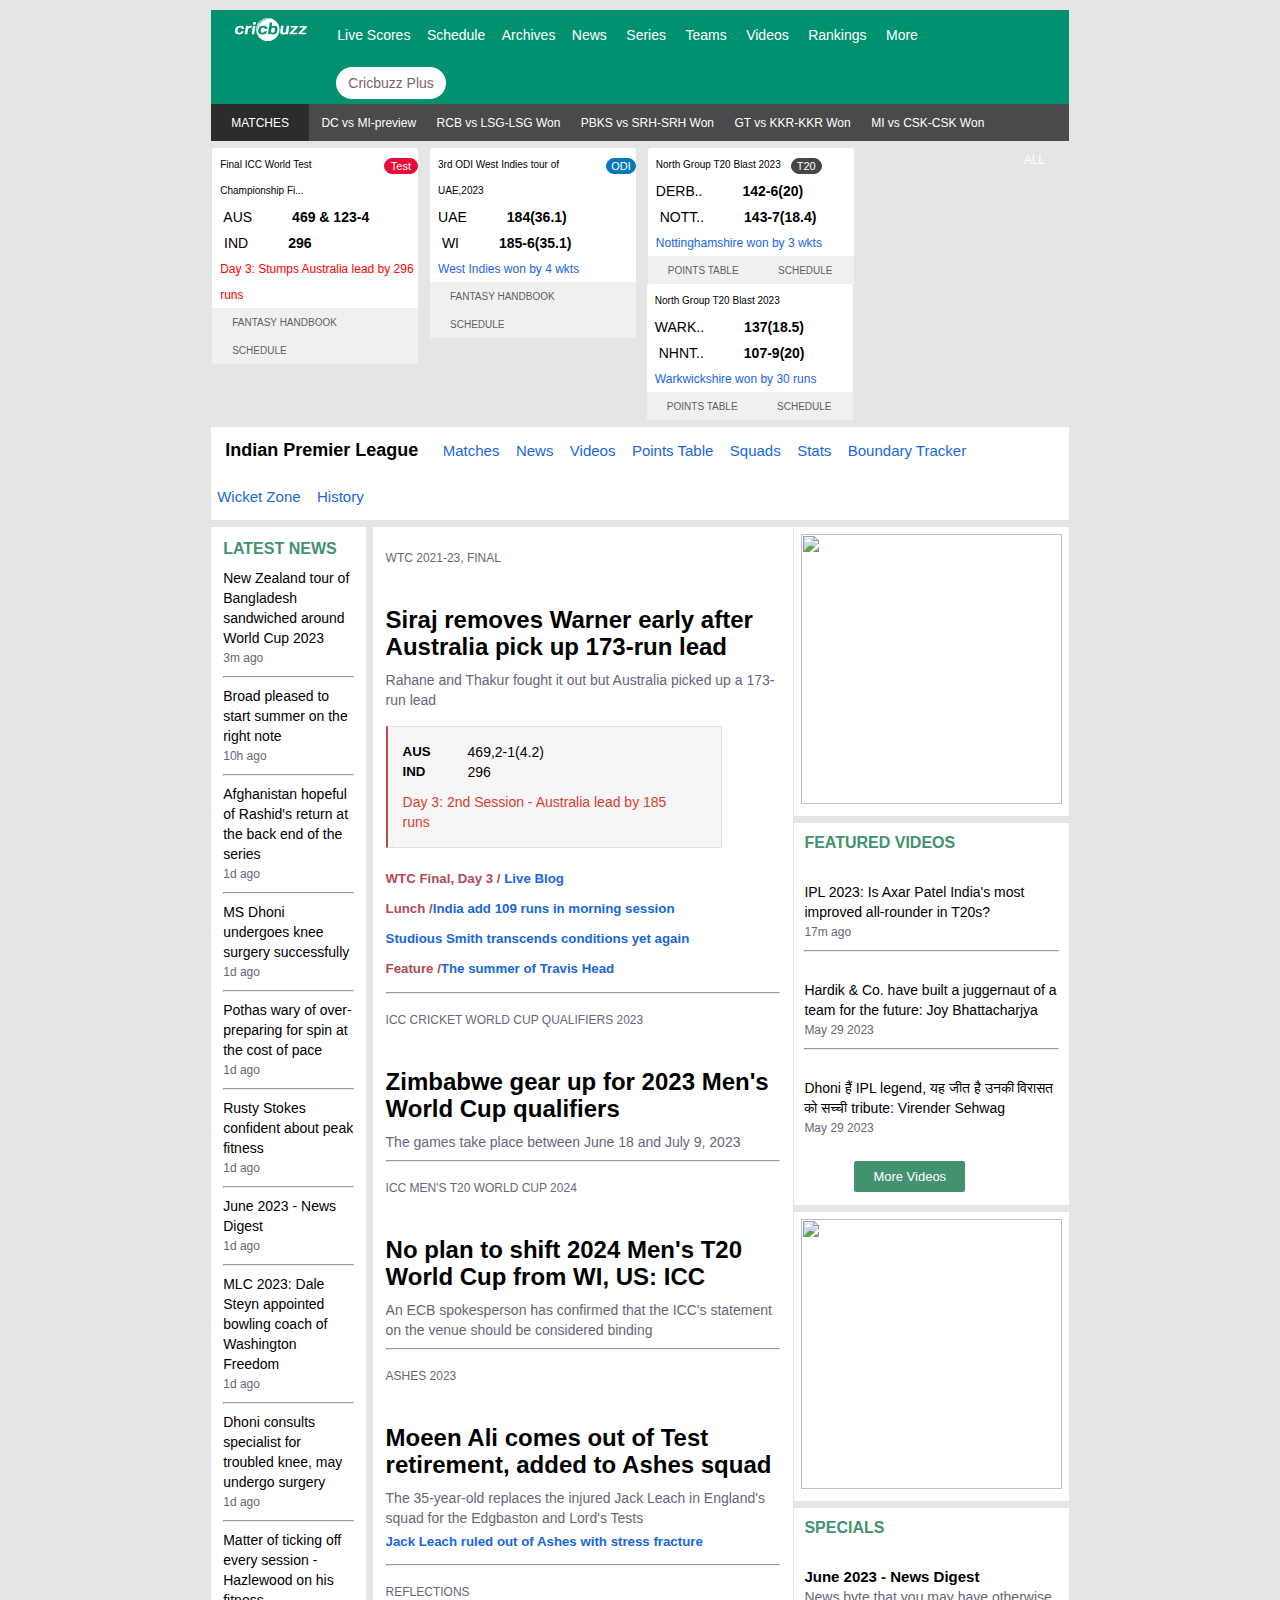
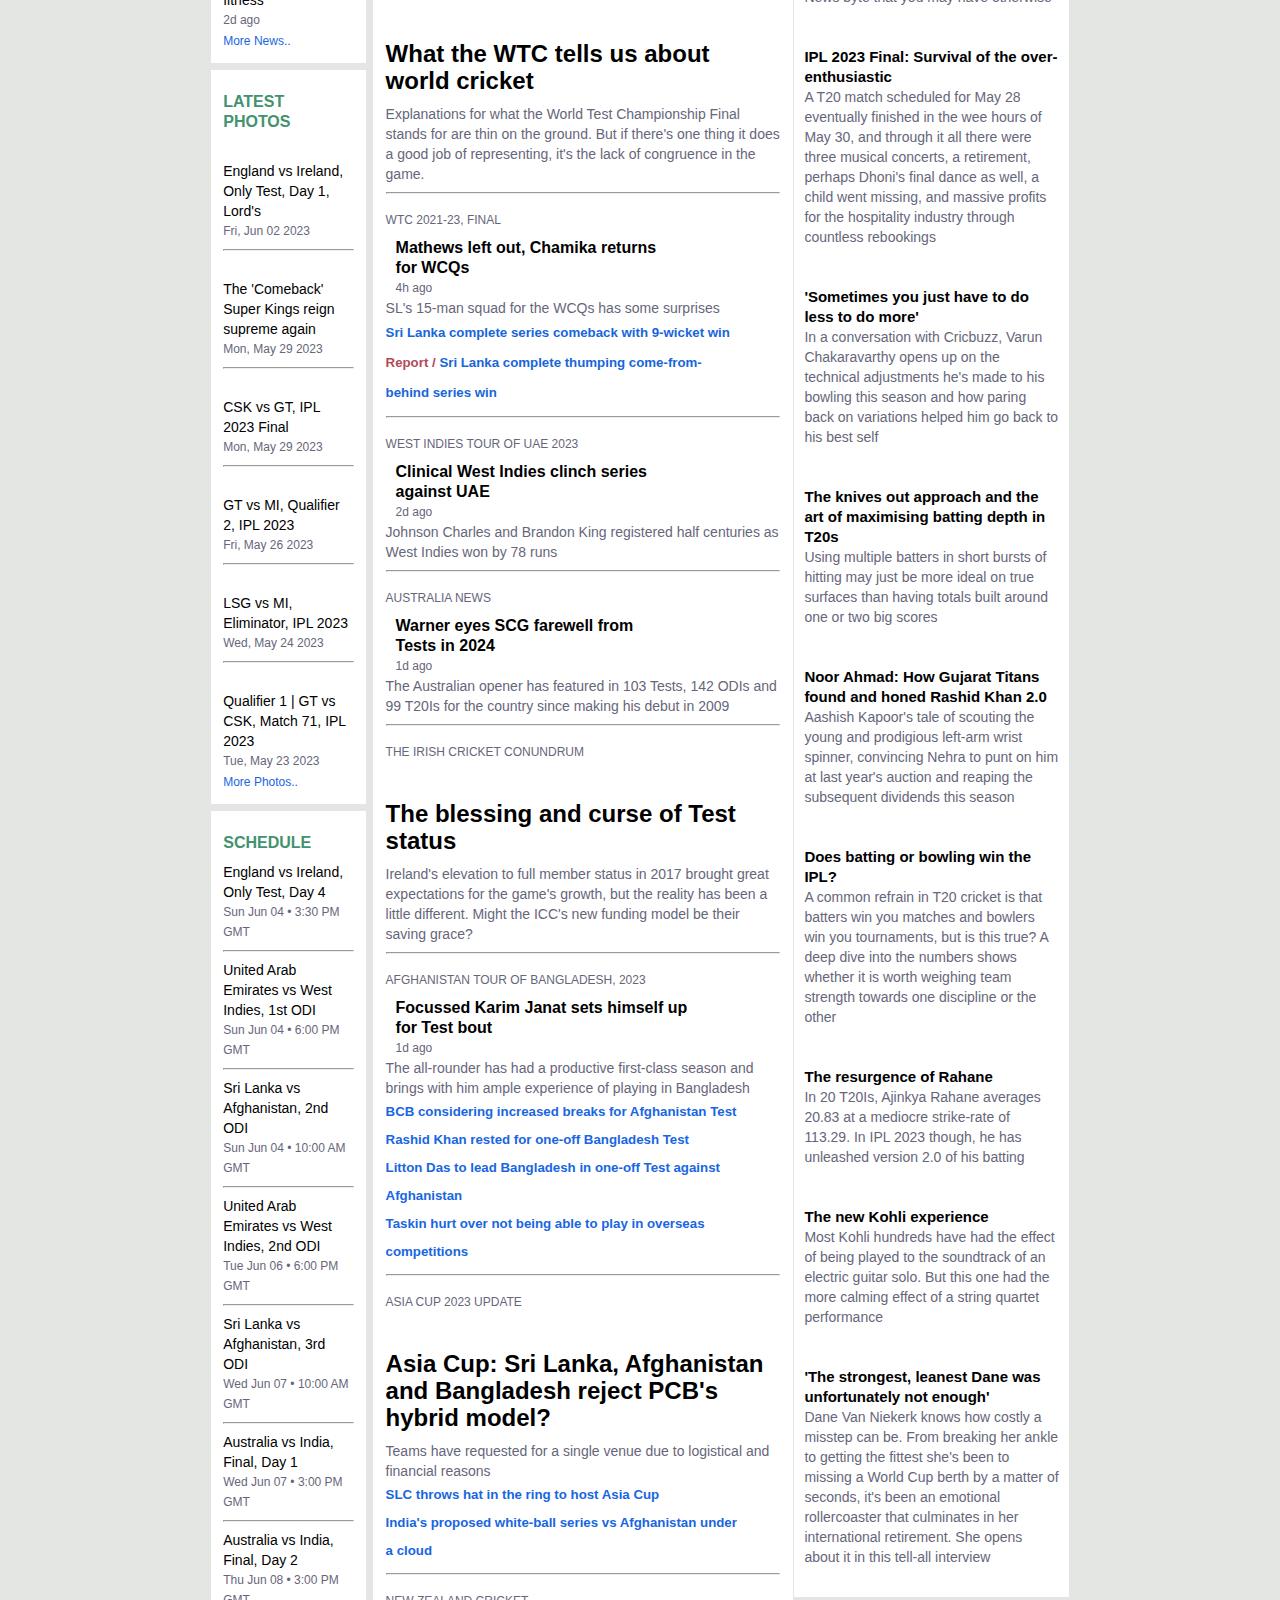
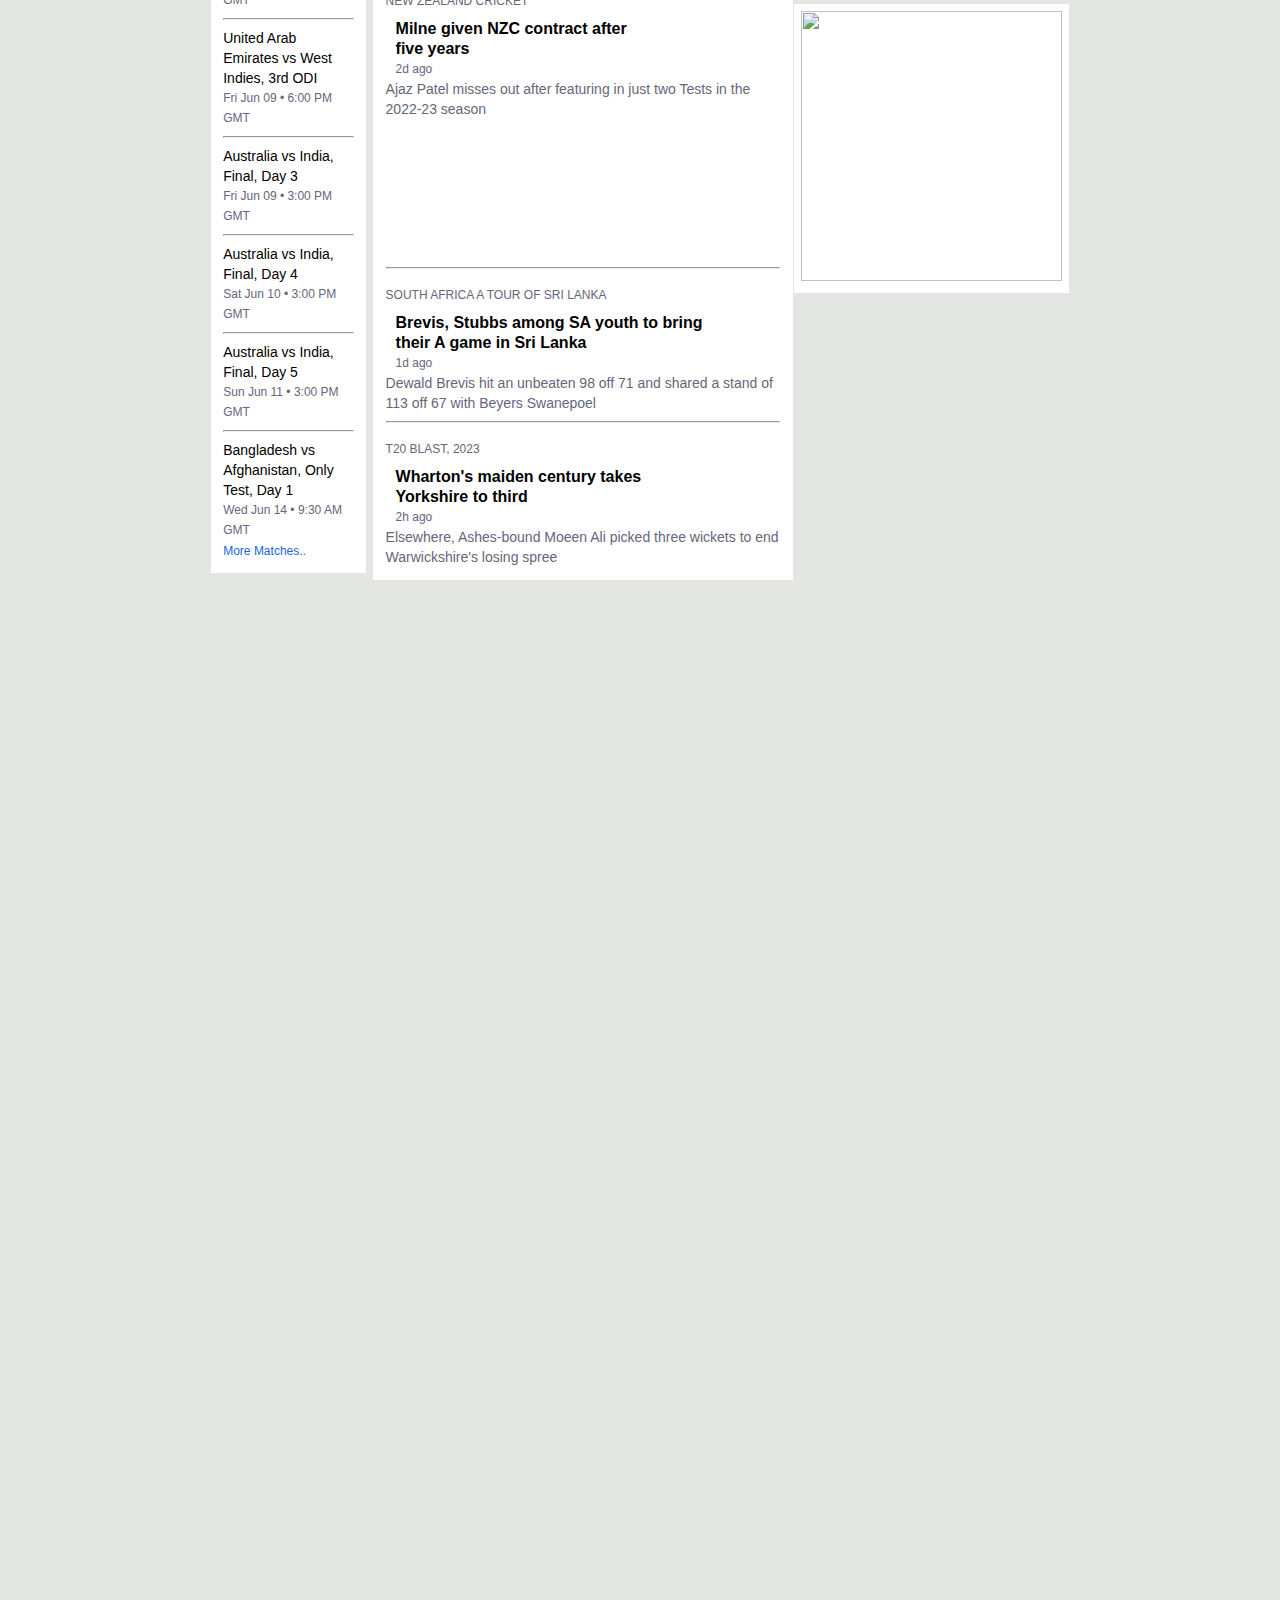
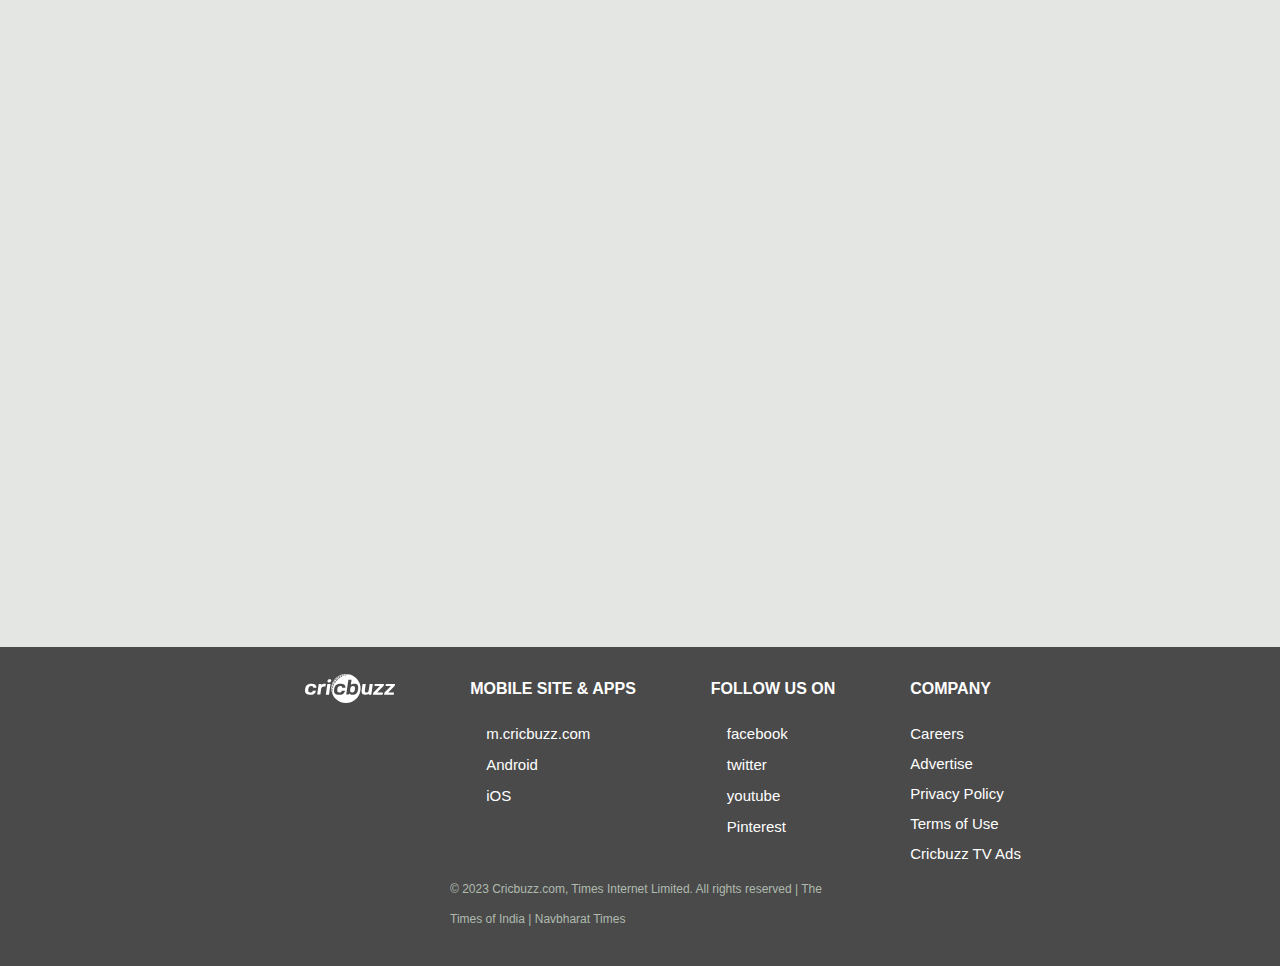
==== cricbuzz/index.html @ 89e71365 "Add files via upload" ====
<!DOCTYPE html>
<html lang="en">

<head>
    <meta charset="UTF-8">
    <meta http-equiv="X-UA-Compatible" content="IE=edge">
    <meta name="viewport" content="width=device-width, initial-scale=1.0">
    <title>Document</title>
    <script src="https://kit.fontawesome.com/cb04d403ae.js" crossorigin="anonymous"></script>
    <link rel="stylesheet" href="assets/stylesheets/main.css">
</head>

<body>
    <div id="container">
        <div id="header">
            <div class="row">
                <div class="logo left"><a href="#"><img src="assets/images/cb_logo.svg" alt=""></a></div>
                <div id="main-nav" class="left">
                    <ul>
                        <li><a href="#">live scores</a></li>
                        <li><a href="#">schedule</a></li>
                        <li><a href="#">archives</a></li>
                        <li><a href="#">news<i class="fa-solid fa-caret-down"></i></a> </li>
                        <li><a href="#">series<i class="fa-solid fa-caret-down"></i></a></li>
                        <li><a href="#">teams<i class="fa-solid fa-caret-down"></i></a></li>
                        <li><a href="#">videos<i class="fa-solid fa-caret-down"></i></a></li>
                        <li><a href="#">rankings<i class="fa-solid fa-caret-down"></i></a></li>
                        <li><a href="#">more<i class="fa-solid fa-caret-down"></i></a></li>
                        <li class="last"><a href="#">cricbuzz plus</a></li>
                    </ul>
                </div>
                <div id="user-menu" class="right">
                    <ul>
                        <li><a href="#"><i class="fa-sharp fa-solid fa-magnifying-glass"></i></a></li>
                        <li><a href="#"><i class="fa-regular fa-circle-user"></i></a></li>
                    </ul>
                </div>
            </div>
        </div>



        <div id="menubar">
            <ul>
                <li class="first"><a href="#">MATCHES</a></li>
                <li><a href="#">DC vs MI-preview</a></li>
                <li><a href="#">RCB vs LSG-LSG Won</a></li>
                <li><a href="#">PBKS vs SRH-SRH Won</a></li>
                <li><a href="#">GT vs KKR-KKR Won</a></li>
                <li><a href="#">MI vs CSK-CSK Won</a></li>
                <li class="last"><a href="#">ALL <i class="fa-solid fa-caret-down"></i></a></li>
            </ul>
        </div>


        <div id="content-box">
            <div class="row">
                <div id="box" class="left">
                    <a href="#">
                        <div class="first">
                            <div class="about">
                                <div class="l">Final ICC World Test Championship Fi...</div>
                                <div class="r"><button>Test</button></div>
                            </div>
                            <div class="about">
                                <div class="l1"><img
                                        src="https://www.cricbuzz.com/a/img/v1/25x18/i1/c172117/australia.jpg" alt="">
                                    AUS</div>
                                <div class="r1">469 & 123-4</div>
                            </div>
                            <div class="about">
                                <div class="l1"><img src="https://www.cricbuzz.com/a/img/v1/25x18/i1/c172115/india.jpg"
                                        alt=""> IND</div>
                                <div class="r1">296</div>
                            </div>
                            <p>Day 3: Stumps Australia lead by 296 runs</p>
                        </div>
                        <div class="last">
                            <ul>
                                <li>FANTASY HANDBOOK</li>
                                <li>SCHEDULE</li>
                            </ul>
                        </div>
                    </a>
                </div>

                <div id="box" class="left">
                    <a href="#">
                        <div class="first">
                            <div class="about">
                                <div class="l">3rd ODI West Indies tour of UAE,2023</div>
                                <div class="r2"><button>ODI</button></div>
                            </div>
                            <div class="about">
                                <div class="l1"><img
                                        src="https://www.cricbuzz.com/a/img/v1/25x18/i1/c172121/united-arab-emirates.jpg"
                                        alt="">UAE</div>
                                <div class="r1">184(36.1)</div>
                            </div>
                            <div class="about">
                                <div class="l1"><img
                                        src="https://www.cricbuzz.com/a/img/v1/25x18/i1/c172124/west-indies.jpg" alt="">
                                    WI</div>
                                <div class="r1">185-6(35.1)</div>
                            </div>
                            <div class="heading">West Indies won by 4 wkts</div>
                        </div>
                        <div class="last">
                            <ul>
                                <li>FANTASY HANDBOOK</li>
                                <li>SCHEDULE</li>
                            </ul>
                        </div>
                    </a>
                </div>

                <div id="box" class="left">
                    <a href="#">
                        <div class="first">
                            <div class="about">
                                <div class="l">North Group T20 Blast 2023</div>
                                <div class="r3"><button>T20</button></div>
                            </div>
                            <div class="about">
                                <div class="l1"><img
                                        src="https://www.cricbuzz.com/a/img/v1/25x18/i1/c172211/derbyshire.jpg"
                                        alt="">DERB..</div>
                                <div class="r1">142-6(20)</div>
                            </div>
                            <div class="about">
                                <div class="l1"><img
                                        src="https://www.cricbuzz.com/a/img/v1/25x18/i1/c172206/nottinghamshire.jpg"
                                        alt=""> NOTT..</div>
                                <div class="r1">143-7(18.4)</div>
                            </div>
                            <div class="heading">Nottinghamshire won by 3 wkts</div>
                        </div>
                        <div class="last">
                            <ul>
                                <li>POINTS TABLE</li>
                                <li>SCHEDULE</li>
                            </ul>
                        </div>
                    </a>
                </div>

                <div id="box1" class="left">
                    <a href="#">
                        <div class="first">
                            <div class="about">
                                <div class="l">North Group T20 Blast 2023</div>
                            </div>
                            <div class="about">
                                <div class="l1"><img
                                        src="https://www.cricbuzz.com/a/img/v1/25x18/i1/c172207/warwickshire.jpg"
                                        alt="">WARK..</div>
                                <div class="r1">137(18.5)</div>
                            </div>
                            <div class="about">
                                <div class="l1"><img
                                        src="https://www.cricbuzz.com/a/img/v1/25x18/i1/c172209/northamptonshire.jpg"
                                        alt=""> NHNT..</div>
                                <div class="r1">107-9(20)</div>
                            </div>
                            <div class="heading">Warkwickshire won by 30 runs</div>
                        </div>
                        <div class="last">
                            <ul>
                                <li>POINTS TABLE</li>
                                <li>SCHEDULE</li>
                            </ul>
                        </div>
                    </a>
                </div>

            </div>
        </div>




        <div id="menubar2">
            <div class="row">
                <ul>
                    <li class="first"><a href="#">indian premier league</a></li>
                    <li><a href="#">matches</a></li>
                    <li><a href="#">news</a></li>
                    <li><a href="#">videos</a></li>
                    <li><a href="#">points table</a></li>
                    <li><a href="#">squads</a></li>
                    <li><a href="#">stats</a></li>
                    <li><a href="#">boundary tracker</a></li>
                    <li><a href="#">wicket zone</a></li>
                    <li><a href="#">history</a></li>
                </ul>
            </div>
        </div>



        <div id="left-article" class="left">
            <div class="row">

                <div id="news">
                    <div class="first">
                        <h4>latest news</h4>
                        <div class="about"><a href="#">
                                New Zealand tour of Bangladesh sandwiched around World Cup 2023 </a>
                        </div>
                        <div class="time">3m ago</div>
                        <hr>
                        <div class="about"><a href="#">
                                Broad pleased to start summer on the right note</a>
                        </div>
                        <div class="time">10h ago</div>
                        <hr>
                        <div class="about"><a href="#">
                                Afghanistan hopeful of Rashid's return at the back end of the series</a>
                        </div>
                        <div class="time"> 1d ago</div>
                        <hr>
                        <div class="about"><a href="#">
                                MS Dhoni undergoes knee surgery successfully</a>
                        </div>
                        <div class="time"> 1d ago</div>
                        <hr>
                        <div class="about"><a href="#">
                                Pothas wary of over-preparing for spin at the cost of pace</a>
                        </div>
                        <div class="time"> 1d ago</div>
                        <hr>
                        <div class="about"><a href="#">
                                Rusty Stokes confident about peak fitness</a>
                        </div>
                        <div class="time">1d ago</div>
                        <hr>
                        <div class="about"><a href="#">
                                June 2023 - News Digest</a>
                        </div>
                        <div class="time">1d ago</div>
                        <hr>
                        <div class="about"><a href="#">
                                MLC 2023: Dale Steyn appointed bowling coach of Washington Freedom</a>
                        </div>
                        <div class="time"> 1d ago</div>
                        <hr>
                        <div class="about"><a href="#">
                                Dhoni consults specialist for troubled knee, may undergo surgery</a>
                        </div>
                        <div class="time">1d ago</div>
                        <hr>
                        <div class="about"><a href="#">
                                Matter of ticking off every session - Hazlewood on his fitness</a>
                        </div>
                        <div class="time">2d ago</div>
                        <div class="last"><a href="#">More News..</a></div>
                    </div>                   
                </div>

                <div id="photos">
                    <div class="first">
                        <h4>latest photos</h4>
                        <img src="https://www.cricbuzz.com/a/img/v1/165x95/i1/c332709/england-vs-ireland-only-test.jpg"
                            alt="">
                        <div class="about"><a href="#">England vs Ireland, Only Test, Day 1, Lord's </a> </div>
                        <div class="time"> Fri, Jun 02 2023</div>
                        <hr>
                        <img src="https://www.cricbuzz.com/a/img/v1/165x95/i1/c332509/the-comeback-super-kings-rei.jpg"
                            alt="">
                        <div class="about"><a href="#"> The 'Comeback' Super Kings reign supreme again </a> </div>
                        <div class="time">Mon, May 29 2023</div>
                        <hr>
                        <img src="https://www.cricbuzz.com/a/img/v1/165x95/i1/c331796/csk-vs-gt-ipl-2023-final.jpg"
                            alt="">
                        <div class="about"><a href="#">CSK vs GT, IPL 2023 Final </a> </div>
                        <div class="time">Mon, May 29 2023</div>
                        <hr>
                        <img src="https://www.cricbuzz.com/a/img/v1/165x95/i1/c331130/gt-vs-mi-qualifier-2-ipl-202.jpg"
                            alt="">
                        <div class="about"><a href="#">GT vs MI, Qualifier 2, IPL 2023 </a> </div>
                        <div class="time">Fri, May 26 2023</div>
                        <hr>
                        <img src="https://www.cricbuzz.com/a/img/v1/165x95/i1/c330187/lsg-vs-mi-eliminator-ipl-202.jpg"
                            alt="">
                        <div class="about"><a href="#"> LSG vs MI, Eliminator, IPL 2023</a> </div>
                        <div class="time">Wed, May 24 2023</div>
                        <hr>
                        <img src="https://www.cricbuzz.com/a/img/v1/165x95/i1/c329086/qualifier-1-gt-vs-csk-match.jpg"
                            alt="">
                        <div class="about"><a href="#"> Qualifier 1 | GT vs CSK, Match 71, IPL 2023</a> </div>
                        <div class="time">Tue, May 23 2023
                        </div>
                        <div class="last"><a href="#">More Photos..</a></div>
                    </div>
                </div>

                    <div id="schedule">
                        <div class="first">
                            <h4>schedule</h4>
                            <div class="about"><a href="#"> England vs Ireland, Only Test, Day 4 </a> </div>
                            <div class="time">Sun Jun 04 • 3:30 PM GMT</div>
                            <hr>
                            <div class="about"><a href="#"> United Arab Emirates vs West Indies, 1st ODI </a> </div>
                            <div class="time">Sun Jun 04 • 6:00 PM GMT</div>
                            <hr>
                            <div class="about"><a href="#"> Sri Lanka vs Afghanistan, 2nd ODI</a> </div>
                            <div class="time">Sun Jun 04 • 10:00 AM GMT</div>
                            <hr>
                            <div class="about"><a href="#"> United Arab Emirates vs West Indies, 2nd ODI</a> </div>
                            <div class="time">Tue Jun 06 • 6:00 PM GMT</div>
                            <hr>
                            <div class="about"><a href="#"> Sri Lanka vs Afghanistan, 3rd ODI </a> </div>
                            <div class="time">Wed Jun 07 • 10:00 AM GMT</div>
                            <hr>
                            <div class="about"><a href="#"> Australia vs India, Final, Day 1 </a> </div>
                            <div class="time">Wed Jun 07 • 3:00 PM GMT</div>
                            <hr>
                            <div class="about"><a href="#">Australia vs India, Final, Day 2 </a> </div>
                            <div class="time">Thu Jun 08 • 3:00 PM GMT</div>
                            <hr>
                            <div class="about"><a href="#">United Arab Emirates vs West Indies, 3rd ODI </a> </div>
                            <div class="time">Fri Jun 09 • 6:00 PM GMT</div>
                            <hr>
                            <div class="about"><a href="#">Australia vs India, Final, Day 3 </a> </div>
                            <div class="time">Fri Jun 09 • 3:00 PM GMT</div>
                            <hr>
                            <div class="about"><a href="#"> Australia vs India, Final, Day 4 </a> </div>
                            <div class="time">Sat Jun 10 • 3:00 PM GMT</div>
                            <hr>
                            <div class="about"><a href="#"> Australia vs India, Final, Day 5 </a> </div>
                            <div class="time">Sun Jun 11 • 3:00 PM GMT</div>
                            <hr>
                            <div class="about"><a href="#"> Bangladesh vs Afghanistan, Only Test, Day 1 </a> </div>
                            <div class="time">Wed Jun 14 • 9:30 AM GMT</div>
                            <div class="last"><a href="#">More Matches..</a></div>
                        </div>
                    </div>
                    
               

            </div>
        </div>


        <div id="middle-article" class="left">
            <div class="row">

                <div class="heading">WTC 2021-23, FINAL</div>
                <img src="https://www.cricbuzz.com/a/img/v1/420x235/i1/c333187/india-lose-four-in-second-sess.jpg"
                    alt="">
                <h2><a href="#">Siraj removes Warner early after Australia pick up 173-run lead</a></h2>
                <p> Rahane and Thakur fought it out but Australia picked up a 173-run lead </p>
                <div class="test">
                    <a href="#">
                        <div class="about">
                            <div class="l">
                                <h5>AUS</h5>
                            </div>
                            <div class="r">469,2-1(4.2)</div>
                        </div>
                        <div class="about">
                            <div class="l1">
                                <h5>IND</h5>
                            </div>
                            <div class="r">296</div>
                        </div><i class="fa-solid fa-chevron-right"></i>
                        <p>Day 3: 2nd Session - Australia lead by 185 runs </p>
                    </a>
                </div>
                <div class="related">
                    <a href="#">
                        <div class="about">
                            <h5><span>WTC Final, Day 3 /</span> Live Blog </h5>
                        </div>
                        <div class="about">
                            <h5><span>Lunch /</span>India add 109 runs in morning session</h5>
                        </div>
                        <div class="about">
                            <h5>Studious Smith transcends conditions yet again</h5>
                        </div>
                        <div class="about">
                            <h5><span>Feature /</span>The summer of Travis Head</h5>
                        </div>
                    </a>
                </div>
                <hr>

                <div class="heading">ICC CRICKET WORLD CUP QUALIFIERS 2023 </div>
                <img src="https://www.cricbuzz.com/a/img/v1/420x235/i1/c333206/zimbabwe-gear-up-for-2023-men.jpg"
                    alt="">
                <h2><a href="#">Zimbabwe gear up for 2023 Men's World Cup qualifiers</a></h2>
                <p> The games take place between June 18 and July 9, 2023 </p>
                <hr>

                <div class="heading">ICC MEN'S T20 WORLD CUP 2024</div>
                <img src="https://www.cricbuzz.com/a/img/v1/420x235/i1/c333189/no-plan-to-shift-2024-mens-t2.jpg"
                    alt="">
                <h2><a href="#">No plan to shift 2024 Men's T20 World Cup from WI, US: ICC</a></h2>
                <p> An ECB spokesperson has confirmed that the ICC's statement on the venue should be considered binding
                </p>
                <hr>

                <div class="heading">ASHES 2023</div>
                <img src="https://www.cricbuzz.com/a/img/v1/420x235/i1/c333026/moeen-ali-comes-out-of-test-re.jpg"
                    alt="">
                <h2><a href="#">Moeen Ali comes out of Test retirement, added to Ashes squad</a></h2>
                <p> The 35-year-old replaces the injured Jack Leach in England's squad for the Edgbaston and Lord's
                    Tests</p>
                <h5><a href="#">Jack Leach ruled out of Ashes with stress fracture</a></h5>
                <hr>

                <div class="heading">REFLECTIONS</div>
                <img src="https://www.cricbuzz.com/a/img/v1/420x235/i1/c332875/what-the-wtc-tells-us-about-wo.jpg"
                    alt="">
                <h2><a href="#">What the WTC tells us about world cricket</a></h2>
                <p> Explanations for what the World Test Championship Final stands for are thin on the ground. But if
                    there's one thing it does a good job of representing, it's the lack of congruence in the game.</p>
                <hr>

                <div class="heading">WTC 2021-23, FINAL</div>
                <div class="about">
                    <div class="l"><img
                            src="https://www.cricbuzz.com/a/img/v1/135x75/i1/c333152/mathews-left-out-chamika-retu.jpg"
                            alt=""> </div>
                    <div class="r">
                        <h4><a href="#"> Mathews left out, Chamika returns for WCQs</a></h4>
                        <div class="time">4h ago</div>
                    </div>
                </div>
                <p>SL's 15-man squad for the WCQs has some surprises</p>
                <div class="related">
                    <a href="#">
                        <div class="about">
                            <h5>Sri Lanka complete series comeback with 9-wicket win </h5>
                        </div>
                        <div class="about">
                            <h5><span>Report / </span>Sri Lanka complete thumping come-from-behind series win</h5>
                        </div>
                    </a>
                </div>
                <hr>

                <div class="heading">WEST INDIES TOUR OF UAE 2023</div>
                <div class="about">
                    <div class="l"><img
                            src="https://www.cricbuzz.com/a/img/v1/135x75/i1/c332960/clinical-west-indies-clinch-se.jpg"
                            alt=""> </div>
                    <div class="r">
                        <h4><a href="#">Clinical West Indies clinch series against UAE</a></h4>
                        <div class="time">2d ago</div>
                    </div>
                </div>
                <p>Johnson Charles and Brandon King registered half centuries as West Indies won by 78 runs</p>

                <hr>

                <div class="heading">AUSTRALIA NEWS</div>
                <div class="about">
                    <div class="l">
                        <img src="https://www.cricbuzz.com/a/img/v1/135x75/i1/c332759/warner-eyes-scg-farewell-from.jpg"
                            alt="">
                    </div>
                    <div class="r">
                        <h4><a href="#">Warner eyes SCG farewell from Tests in 2024</a></h4>
                        <div class="time">1d ago</div>
                    </div>
                </div>
                <p>The Australian opener has featured in 103 Tests, 142 ODIs and 99 T20Is for the country since making
                    his
                    debut in 2009</p>
                <hr>

                <div class="heading">THE IRISH CRICKET CONUNDRUM</div>
                <img src="https://www.cricbuzz.com/a/img/v1/420x235/i1/c332794/the-blessing-and-curse-of-test.jpg"
                    alt="">
                <h2><a href="#">The blessing and curse of Test status</a></h2>
                <p> Ireland's elevation to full member status in 2017 brought great expectations for the game's growth,
                    but the
                    reality has been a little different. Might the ICC's new funding model be their saving grace?</p>
                <hr>

                <div class="heading">AFGHANISTAN TOUR OF BANGLADESH, 2023</div>
                <div class="about">
                    <div class="l">
                        <img src="https://www.cricbuzz.com/a/img/v1/135x75/i1/c333149/focussed-karim-janat-sets-hims.jpg"
                            alt="">
                    </div>
                    <div class="r">
                        <h4><a href="#">Focussed Karim Janat sets himself up for Test bout</a></h4>
                        <div class="time"> 1d ago</div>
                    </div>
                </div>
                <p>The all-rounder has had a productive first-class season and brings with him ample experience of
                    playing in Bangladesh</p>
                <h5><a href="#">
                        BCB considering increased breaks for Afghanistan Test
                    </a></h5>
                <h5><a href="#">Rashid Khan rested for one-off Bangladesh Test</a></h5>
                <h5><a href="#">Litton Das to lead Bangladesh in one-off Test against Afghanistan</a></h5>
                <h5><a href="#">Taskin hurt over not being able to play in overseas competitions</a></h5>
                <hr>

                <div class="heading">ASIA CUP 2023 UPDATE</div>
                <img src="https://www.cricbuzz.com/a/img/v1/420x235/i1/c332845/asia-cup-sri-lanka-afghanist.jpg" alt="">
                <h2><a href="#">Asia Cup: Sri Lanka, Afghanistan and Bangladesh reject PCB's hybrid model?</a></h2>
                <p> Teams have requested for a single venue due to logistical and financial reasons</p>
                <h5><a href="#">SLC throws hat in the ring to host Asia Cup</a></h5>
                <h5><a href="#">India's proposed white-ball series vs Afghanistan under a cloud</a></h5>
                <hr>

                <div class="heading">NEW ZEALAND CRICKET</div>
                <div class="about">
                    <div class="l">
                        <img src="https://www.cricbuzz.com/a/img/v1/135x75/i1/c333023/milne-given-nzc-contract-after.jpg"
                            alt="">
                    </div>
                    <div class="r">
                        <h4><a href="#">Milne given NZC contract after five years </a></h4>
                        <div class="time">2d ago</div>
                    </div>
                </div>
                <p>Ajaz Patel misses out after featuring in just two Tests in the 2022-23 season</p>
                <div class="image"></div>
                <hr>

                <div class="heading">SOUTH AFRICA A TOUR OF SRI LANKA</div>
                <div class="about">
                    <div class="l">
                        <img src="https://www.cricbuzz.com/a/img/v1/135x75/i1/c333088/brevis-stubbs-among-sa-youth.jpg"
                            alt="">
                    </div>
                    <div class="r">
                        <h4><a href="#"> Brevis, Stubbs among SA youth to bring their A game in Sri Lanka </a></h4>
                        <div class="time">1d ago</div>
                    </div>
                </div>
                <p>Dewald Brevis hit an unbeaten 98 off 71 and shared a stand of 113 off 67 with Beyers Swanepoel</p>
                <hr>

                <div class="heading">T20 BLAST, 2023</div>
                <div class="about">
                    <div class="l">
                        <img src="https://www.cricbuzz.com/a/img/v1/135x75/i1/c333258/whartons-maiden-century-takes.jpg"
                            alt="">
                    </div>
                    <div class="r">
                        <h4><a href="#">Wharton's maiden century takes Yorkshire to third </a></h4>
                        <div class="time">2h ago</div>
                    </div>
                </div>
                <p> Elsewhere, Ashes-bound Moeen Ali picked three wickets to end Warwickshire's losing spree</p>

            </div>
        </div>



        <div id="right-article" class="right">
            <div class="row">
                <div class="ad">
                    <img src="https://static.clmbtech.com/ctn/32847/images/20/7b03d3c21664e421dfd3b306d218d52e_1659076986910_0.webp"
                        alt="">
                </div>
                <div id="videos">
                    <div class="first">
                    <h4>featured videos</h4>
                    <img src="https://www.cricbuzz.com/a/img/v1/290x164/i1/c332685/ipl-2023-is-axar-patel-india.jpg"
                        alt="">
                    <div class="about"><a href="#"> IPL 2023: Is Axar Patel India's most improved all-rounder in
                            T20s?</a> </div>
                    <div class="time">17m ago</div>
                    <hr>
                    <img src="https://www.cricbuzz.com/a/img/v1/290x164/i1/c332541/hardik-co-have-built-a-jugg.jpg"
                        alt="">
                    <div class="about"><a href="#">Hardik & Co. have built a juggernaut of a team for the future:
                            Joy Bhattacharjya</a> </div>
                    <div class="time">May 29 2023</div>
                    <hr>
                    <img src="https://www.cricbuzz.com/a/img/v1/290x164/i1/c332562/dhoni-is-an-ipl-legend-this-w.jpg"
                        alt="">
                    <div class="about"><a href="#">Dhoni हैं IPL legend, यह जीत है उनकी विरासत को सच्ची tribute:
                            Virender Sehwag</a> </div>
                    <div class="time">May 29 2023</div>
                    </div>
                    <div class="last"><a href="#">More Videos</a></div>
                </div>

                <div class="ad">
                    <img src="https://cdn.adgebra.net/images/844_4935_16113/990x505.jpg" alt="">
                </div>

                <div id="specials">
                    <div class="first">
                        <h4>specials</h4>
                    <img src="https://www.cricbuzz.com/a/img/v1/300x170/i1/c332697/shweta-sehrawat-who-played-fo.jpg"
                        alt="">
                    <div class="heading"><a href="#">June 2023 - News Digest</a></div>
                    <div class="about"> News byte that you may have otherwise </div>
                    <img src="https://www.cricbuzz.com/a/img/v1/300x170/i1/c332615/those-who-could-dance-in-the-r.jpg"
                        alt="">
                    <div class="heading"><a href="#">IPL 2023 Final: Survival of the over-enthusiastic</a></div>
                    <div class="about">A T20 match scheduled for May 28 eventually finished in the wee hours of May
                        30, and through it all there were three musical concerts, a retirement, perhaps Dhoni's
                        final dance as well, a child went missing, and massive profits for the hospitality industry
                        through countless rebookings </div>
                    <img src="https://www.cricbuzz.com/a/img/v1/300x170/i1/c321337/it-was-not-my-intention-to-mo.jpg"
                        alt="">
                    <div class="heading"><a href="#">'Sometimes you just have to do less to do more'</a></div>
                    <div class="about">In a conversation with Cricbuzz, Varun Chakaravarthy opens up on the
                        technical adjustments he's made to his bowling this season and how paring back on variations
                        helped him go back to his best self </div>
                    <img src="https://www.cricbuzz.com/a/img/v1/300x170/i1/c291855/csk-used-the-depth-of-their-ba.jpg"
                        alt="">
                    <div class="heading"><a href="#">The knives out approach and the art of maximising batting depth
                            in T20s</a></div>
                    <div class="about">Using multiple batters in short bursts of hitting may just be more ideal on
                        true surfaces than having totals built around one or two big scores </div>
                    <img src="https://www.cricbuzz.com/a/img/v1/300x170/i1/c311233/noor-ahmad-has-10-wickets-from.jpg"
                        alt="">
                    <div class="heading"><a href="#">Noor Ahmad: How Gujarat Titans found and honed Rashid Khan
                            2.0</a></div>
                    <div class="about">Aashish Kapoor's tale of scouting the young and prodigious left-arm wrist
                        spinner, convincing Nehra to punt on him at last year's auction and reaping the subsequent
                        dividends this season </div>
                    <img src="https://www.cricbuzz.com/a/img/v1/300x170/i1/c271582/csk-upstaged-srhs-bowling-in.jpg"
                        alt="">
                    <div class="heading"><a href="#">Does batting or bowling win the IPL?</a></div>
                    <div class="about">A common refrain in T20 cricket is that batters win you matches and bowlers
                        win you tournaments, but is this true? A deep dive into the numbers shows whether it is
                        worth weighing team strength towards one discipline or the other </div>
                    <img src="https://www.cricbuzz.com/a/img/v1/300x170/i1/c302606/ajinkya-rahane-now-has-the-hig.jpg"
                        alt="">
                    <div class="heading"><a href="#">The resurgence of Rahane</a></div>
                    <div class="about">In 20 T20Is, Ajinkya Rahane averages 20.83 at a mediocre strike-rate of
                        113.29. In IPL 2023 though, he has unleashed version 2.0 of his batting </div>
                    <img src="https://www.cricbuzz.com/a/img/v1/300x170/i1/c263076/to-those-acquainted-with-the-s.jpg"
                        alt="">
                    <div class="heading"><a href="#">The new Kohli experience</a></div>
                    <div class="about">Most Kohli hundreds have had the effect of being played to the soundtrack of
                        an electric guitar solo. But this one had the more calming effect of a string quartet
                        performance </div>
                    <img src="https://www.cricbuzz.com/a/img/v1/300x170/i1/c263038/it-was-a-bitter-pill-and-prob.jpg"
                        alt="">
                    <div class="heading"><a href="#">'The strongest, leanest Dane was unfortunately not enough'</a>
                    </div>
                    <div class="about">Dane Van Niekerk knows how costly a misstep can be. From breaking her ankle
                        to getting the fittest she's been to missing a World Cup berth by a matter of seconds, it's
                        been an emotional rollercoaster that culminates in her international retirement. She opens
                        about it in this tell-all interview
                    </div>
                    </div>
                </div>

                <div class="ad1">
                    <img src="https://cdn.adgebra.net/images/844_4927_16147/990x505.jpg" alt="">
                </div>

            </div>
        </div>

    </div>



    <div id="footer">
        <div class="row">
            <div class="logo left"><a href="#"><img src="assets/images/cb_logo.svg" alt=""></a></div>
            <div id="list" class="left">
                <h4>MOBILE SITE & APPS</h4>
                <ul>
                    <li><a href="#"><i class="fa-solid fa-globe"></i>m.cricbuzz.com</a></li>
                    <li><a href="#"><i class="fas fa-robot"></i>Android</a></li>
                    <li><a href="#"><i class="fa-brands fa-apple"></i>iOS</a></li>
                </ul>
            </div>
            <div id="list" class="left">
                <h4>FOLLOW US ON</h4>
                <ul>
                    <li><a href="#"><i class="fa-brands fa-facebook-f"></i>facebook</a></li>
                    <li><a href="#"><i class="fa-brands fa-twitter"></i>twitter</a></li>
                    <li><a href="#"><i class="fa-brands fa-youtube"></i>youtube</a></li>
                    <li><a href="#"><i class="fa-brands fa-pinterest"></i>Pinterest</a></li>
                </ul>
            </div>
            <div id="list" class="left">
                <h4>COMPANY</h4>
                <ul>
                    <li><a href="#">Careers</a></li>
                    <li><a href="#">Advertise</a></li>
                    <li><a href="#">Privacy Policy</a></li>
                    <li><a href="#">Terms of Use</a></li>
                    <li><a href="#">Cricbuzz TV Ads</a></li>
                </ul>
            </div>
        </div>
        <div class="last">© 2023 Cricbuzz.com, Times Internet Limited. All rights reserved | <a href="#">The Times
                of India </a> | <a href="#">Navbharat Times</a></div>
    </div>



</body>

</html>
---- cricbuzz/assets/stylesheets/main.css ----
/* Default settings */
body{
    margin: 0;
    font-family: helvetica,"Segoe UI",Arial,sans-serif;
    line-height: 20px;
    background-color: #E3E6E3;
}
ul{
  margin: 0;
  padding: 0;
}
ul li{
    list-style-type: none;
}
h1,h2,h3,h4,h5,h6,p{
    margin: 0;
}
a{
    text-decoration: none;
}

/* Helper class */
.left{
    float: left;
}
.right{
    float: right;
}
.row:after{
    clear: both;
    display: block;
    content: " ";
}



#container{
    width: 67%;
    margin: 10px auto 10px auto;
}
img{
    border-radius: 6px;
}

/* Header section */
#header{
    background-color: #009270;
}
#header .logo{
    width: 14%;
}
#header .logo a{
    display: block;
    padding: 2px -2px;
    margin: 8px 24px;
}
#main-nav{
    width: 79%;
}
#main-nav ul li{
    display: inline-block;
}
#main-nav ul li a{
    font-size: 14px;
    display: block;
    padding: 15px 6px;
    color: white;
    text-transform: capitalize;
}
#main-nav ul li a i{
    font-size: 10px;
    padding-left: 3px;
}
#main-nav ul li:not(.last):hover{
    background-color: #028062;
}
#main-nav .last{
    padding: 5px!important;
}
#main-nav .last a{
    background-color: white;
    color: #7A6666;
    border-radius: 30px;
    padding: 6px 12px;
}
#user-menu{
    width: 7%;
}
#user-menu ul li{
    display: inline-block;
}
#user-menu ul li a{
    padding: 15px 5px;
    display: block;
    color: white;
}



#menubar{
    background-color: #4A4A4A;   
}
#menubar ul li{
    display: inline-block;
    padding: 8px;
}
#menubar ul li a{
    color: white;
    font-size: 12px;
}
#menubar .first{
    background-color: #2d2c2c;   
}
#menubar .first a{
    padding: 0 12px;
}
#menubar .last {
    width: 9%;
    float: right;  
}
#menubar .last a{
    margin-left: 35px;
    padding: 0 5px;
}
#menubar ul li:hover{
    background-color: #444444; 
}




#content-box{
    margin-top: 7px;
}
#content-box .left{ 
    width: 24%;
    border-radius: 3px;
}
#content-box .left .first{
    padding: 4px 0px 0 8px;
}
#content-box .left a i{
    font-size: 10px;
}
#content-box a{
    color: black;
    line-height: 26px;
}
#content-box #box {
    background-color: white;
    margin: 0 11px 0 1px;
}
#content-box #box1{
    background-color: white;
}
#content-box .about{
    display: flex;
}
#content-box .about img{
    border-radius: 0;
    width: 30%;
}
#content-box .about .l{
    font-size: 10px;
}
#content-box .about .r button{
    margin-left: 10px;
    font-size: 11px;
    background-color: #E90B37;
    color: white;
    border-radius: 17px;
    padding: 1px 6px;
    border: 1px solid #E90B37 ;
}
#content-box .about .l1{
    font-size: 14px;
    margin-right: 40px;
}
#content-box .about .r1{
    font-size: 14px;
    font-weight: bold;
}
#content-box p{
    font-size: 12px;
    color: red;
}
#content-box .last{
    background-color: #F0F0F0;
}
#content-box .last ul li{
    display: inline-block;
    font-size: 10px;
    color: #5f5f5f;
    padding: 0 10px 0 15px;
    margin: 0 5px;
}
#content-box ul li:hover{
    text-decoration: underline;
}
#content-box .heading{
    color: #1866E3;
    font-size: 12px;
}
#content-box .about .r2 button{
    margin-left: 10px;
    font-size: 11px;
    background-color: #0579BC;
    color: white;
    border-radius: 17px;
    padding: 1px 4px;
    border: 1px solid #0579BC;
}
#content-box .about .r3 button{
    margin-left: 10px;
    font-size: 11px;
    background-color: #464646;
    color: white;
    border-radius: 17px;
    padding: 1px 5px;
    border: 1px solid #464646;
}




#menubar2{
    margin-top: 7px;
    background-color: white;
    text-transform: capitalize;
}
#menubar2 ul li{
    display: inline-block;
    padding: 13px 6px;
}
#menubar2 .first a{
    color: black;
    font-size: 18px;
    font-weight: bold;
    padding: 8px;
}
#menubar2 ul li a{
    color: #1866E3;
    font-size: 15px;
}
#menubar2 ul li:hover a{
    text-decoration: underline;
}



#left-article{
    margin-top: 7px;
    width: 18%;
    background-color: white;
}
#left-article .first{
    padding: 12px;
}
#left-article h4{
    color:#429270;
    text-transform: uppercase;
    padding-bottom: 9px;
}
#left-article img{
    width: 100%;
}
#left-article .about a{
    font-size: 14px;
    color: black;
}
#left-article .time{
    font-size: 12px;
    color: #66667A;
}
#left-article .last a{
    color: #1866E3;
    font-size: 12px; 
    padding: 15px 0;
}
#left-article .about:hover{
    text-decoration: 1px underline;
}
#left-article .last:hover{
    text-decoration: 1px underline #1866E3;
}
#news{
    margin-bottom: 10px;
    border-bottom: 7px solid #E3E6E3;
}
#photos
{
    margin-bottom: 10px;
    border-bottom: 7px solid #E3E6E3;
}



#middle-article{
    margin-left: 7px;
    width: 46%;
    margin-top: 7px;
    background-color: white;
    padding: 13px;
}
#middle-article h2{
    padding: 10px 0; 
}
#middle-article h2 a{
    color: black;
    line-height: 27px;
}
#middle-article h2:hover a{
    text-decoration: underline;
}
#middle-article h5{
    width: 90%;
}
#middle-article h5 a{
    color: #1866E3;
    line-height: 28px;
}
#middle-article h5:hover a{
    text-decoration: underline;
}
#middle-article .heading{
    font-size: 12px;
    color: #66667A;
    padding: 8px 0;
}
#middle-article p{
    line-height: 20px;
    font-size: 14px;
    color: #66667A;
}
#middle-article .test{
    background-color: #f6f4f4f0;
    width: 77%;
    border: 1px solid rgb(227, 224, 224);
    border-left: 2px solid #B34A57;
    padding: 15px;
    margin: 16px 0;
}
#middle-article .test:hover{
    background-color: #F2F1F1;
}
#middle-article .test a{
    color: black;
}
#middle-article .about{
    display: flex;
} 
#middle-article .test .about .l{
    margin-right: 37px;
}
#middle-article .test .about .r{
    font-size: 14px;
}
#middle-article .test .about .l1{
    margin-right: 42px;
} 
#middle-article .test  p{
    margin-top: 10px;
   color: #D73E2F;
   font-size: 14px;
   width: 90%;
}
#middle-article i{
    float: right;
}
#middle-article .related a{
    color: #1866DB;
    line-height: 30px;
}
#middle-article .related a span{
    color: #B34A57;
}
#middle-article .related .about:hover {
    text-decoration: underline;
}
#middle-article h4 a{
    color: black;
}
#middle-article h4{
    width: 80%;
}
#middle-article .about img{
    margin-right: 10px;
}
#middle-article .time{
    font-size: 12px;
    color: #66667A;
}
#middle-article .image{
    height: 140px;
    width: 100%;
    background-image: url("https://static.clmbtech.com/ctn/6950/images/8/350f998e3b0fe0fce8b9671be6ee8b5e_1686137832134_0.webp");
    background-repeat: no-repeat;
    background-size: 100% 100%;
}





#right-article{ 
    margin-top: 7px;
    width: 32%;
    background-color: white;
}
#right-article .first{
    padding: 10px;
}
#right-article img{
    width: 100%;
}
#right-article h4{
    color:#429270;
    text-transform: uppercase;
    padding-bottom: 9px;
}
#right-article .about a{
    font-size: 14px;
    color: black;
}
#right-article .time{
    font-size: 12px;
    color: #66667A;
}
#right-article .last a{
    color: white;
    background-color: #429270;
    padding: 8px 19px;
    border-radius: 2px;
    font-size: 13px; 
    margin: 60px;
}
#right-article .last{
    margin: 18px 0;
}
#right-article .last:hover a{
    background-color: #028062;
}
#right-article .heading:hover a{
    text-decoration: 2px underline;
}
#specials .heading a{
    font-size: 15px;
    color: black;
    font-weight: bold;
}
#specials .about{
    font-size: 14px;
    color: #66667A;
    margin-bottom: 20px;
}
#right-article #videos{
    border-bottom: 7px solid #E3E6E3;
}
#right-article .ad img{
    height: 30vh; 
    width: 100%;   
    border-radius: 0;
}
#right-article .ad{
    height: 13%;
    padding: 7px;
    border-bottom: 7px solid #E3E6E3;
}
#right-article .ad1{
    height: 13%;
    padding: 7px;
    border-top: 7px solid #E3E6E3;
}
#right-article .ad1 img{
    height: 30vh; 
    width: 100%;  
    border-radius: 0;
}



#footer{
    background-color: #4A4A4A;
    margin-top: 4927px;
    padding:  27px 230px ;
    line-height: 30px;
    color: white;
}
#footer .logo{
    width: 11%;
}
#footer .left{
    margin-left: 75px;
}
#footer h4{
    margin-bottom: 15px;
}
#footer ul li a{
    color: white;
    font-size: 15px;
}
#footer ul li a i{
    font-size: 13px;
    padding: 8px;
}
#footer .last{
    margin: 5px 220px;
    color: #AFBAAF;
    font-size: 12px;
}
#footer .last a{
    color: #AFBAAF;
}
#footer .last a:hover{
    text-decoration: underline;
}
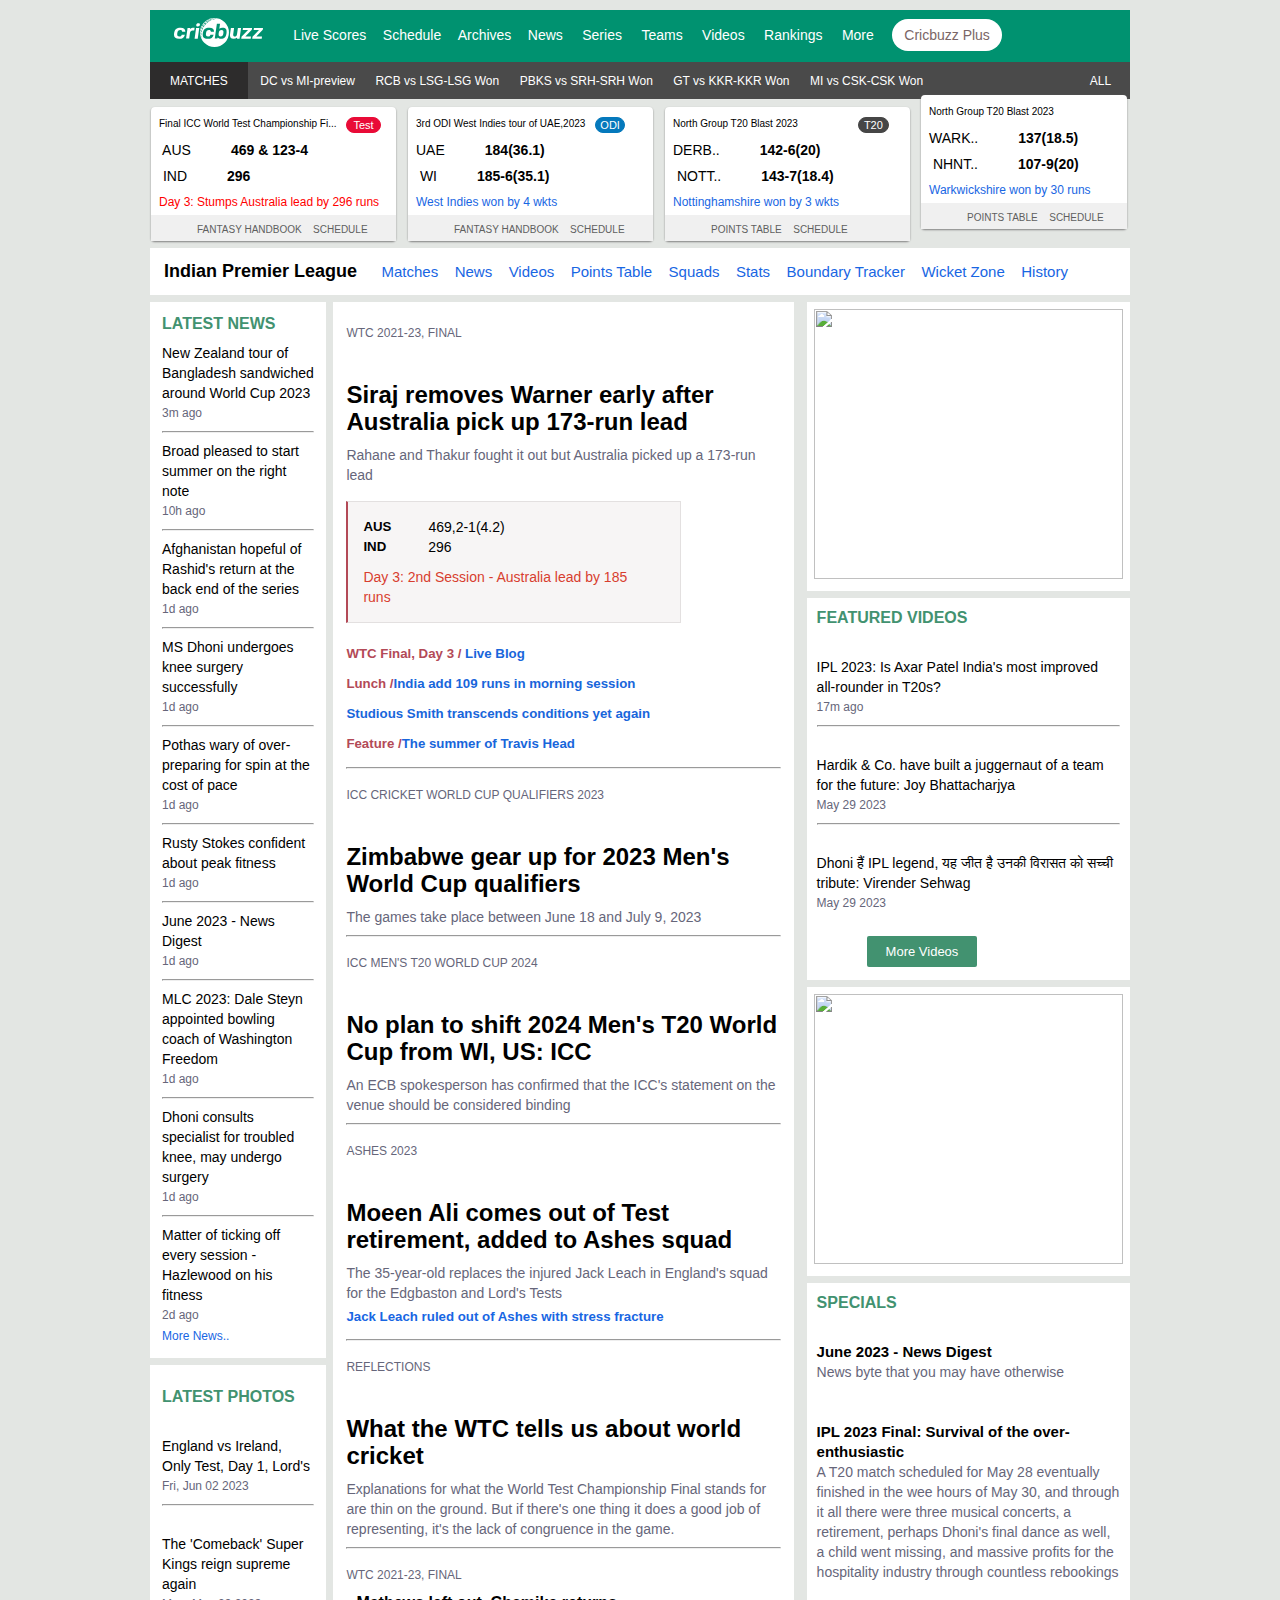
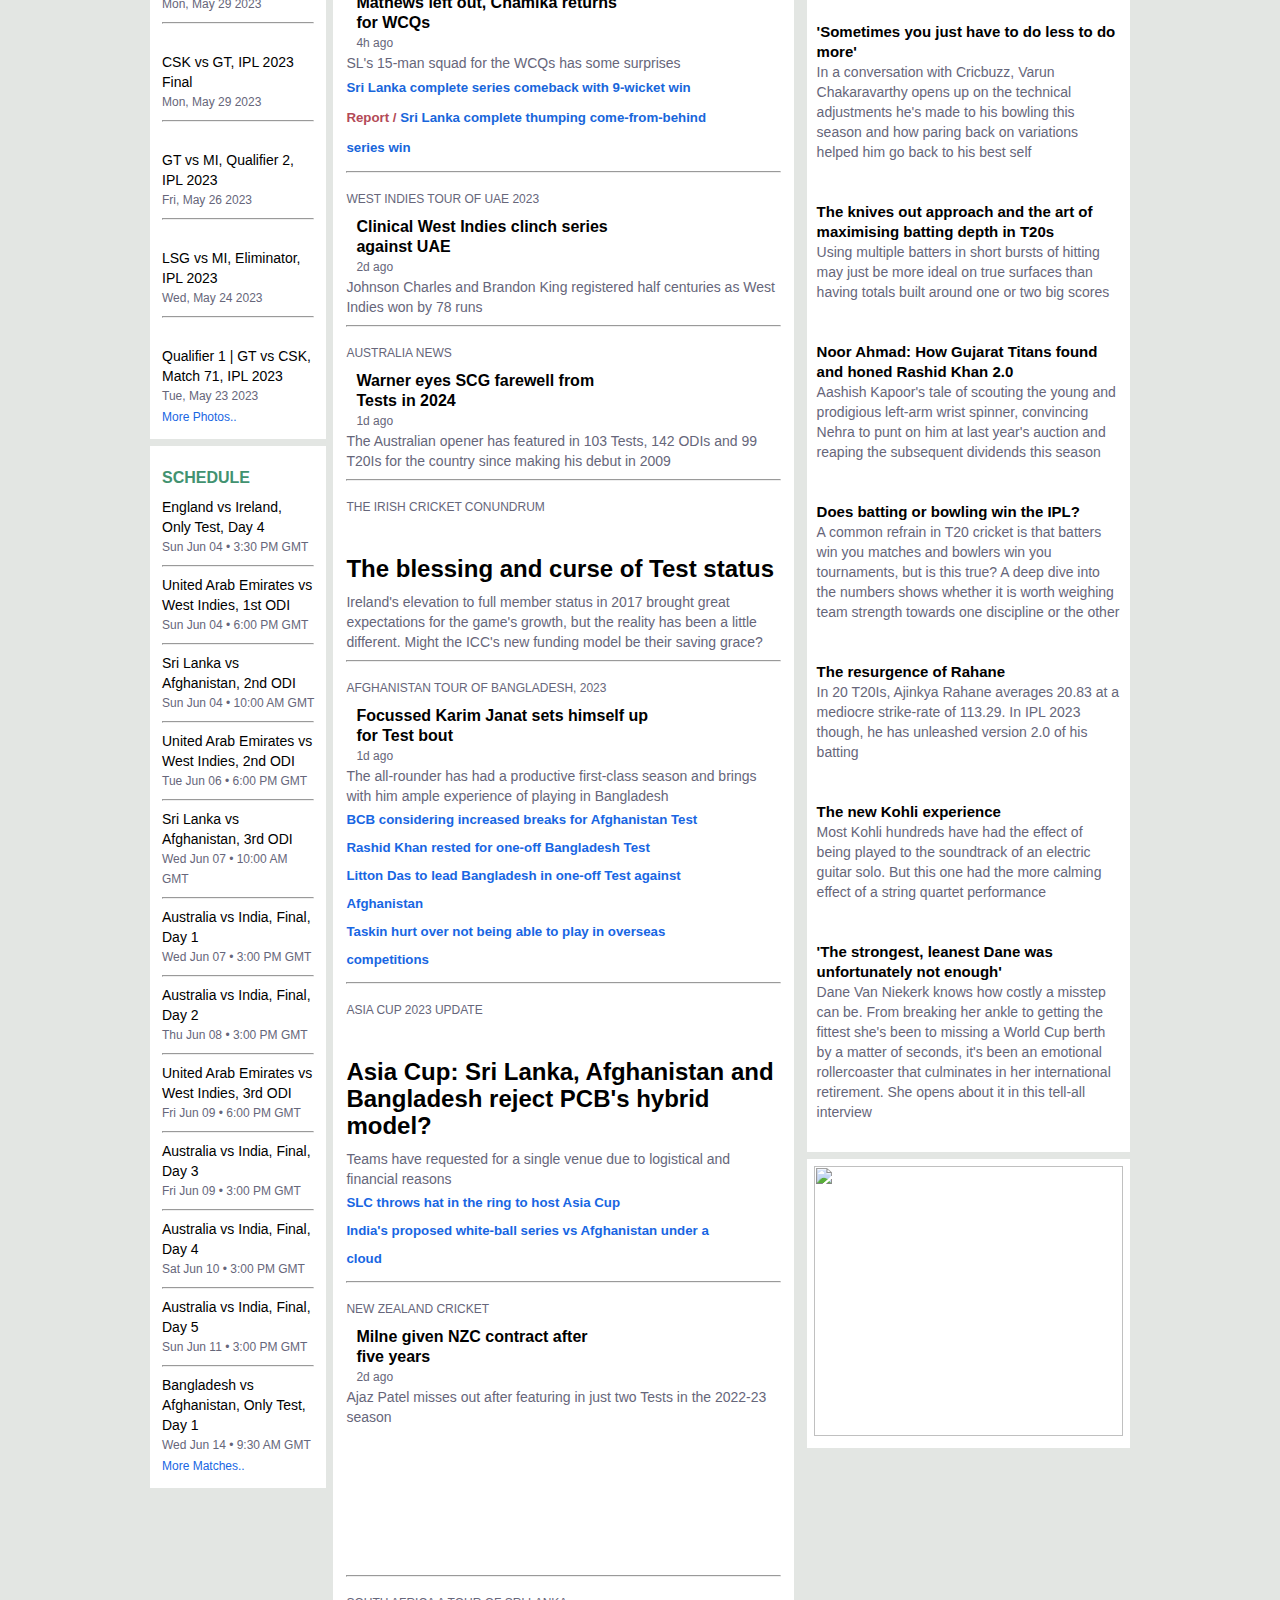
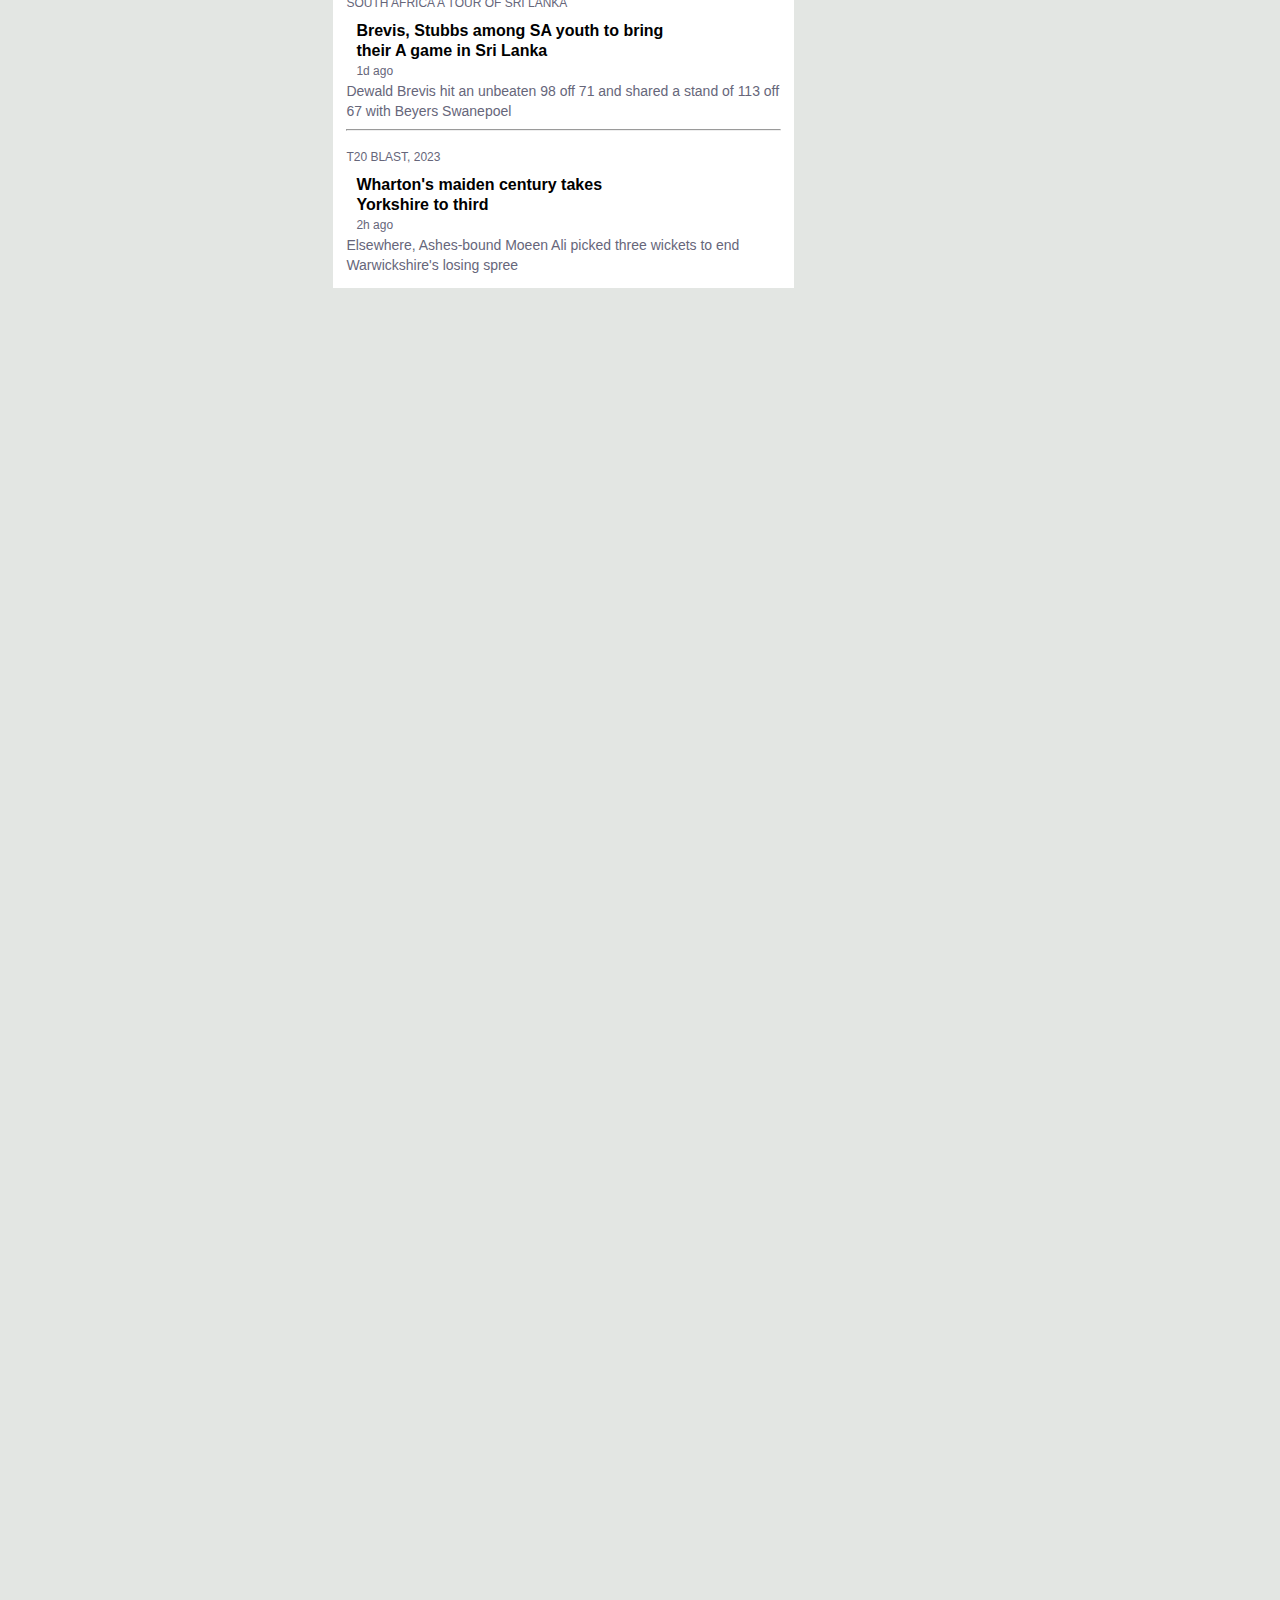
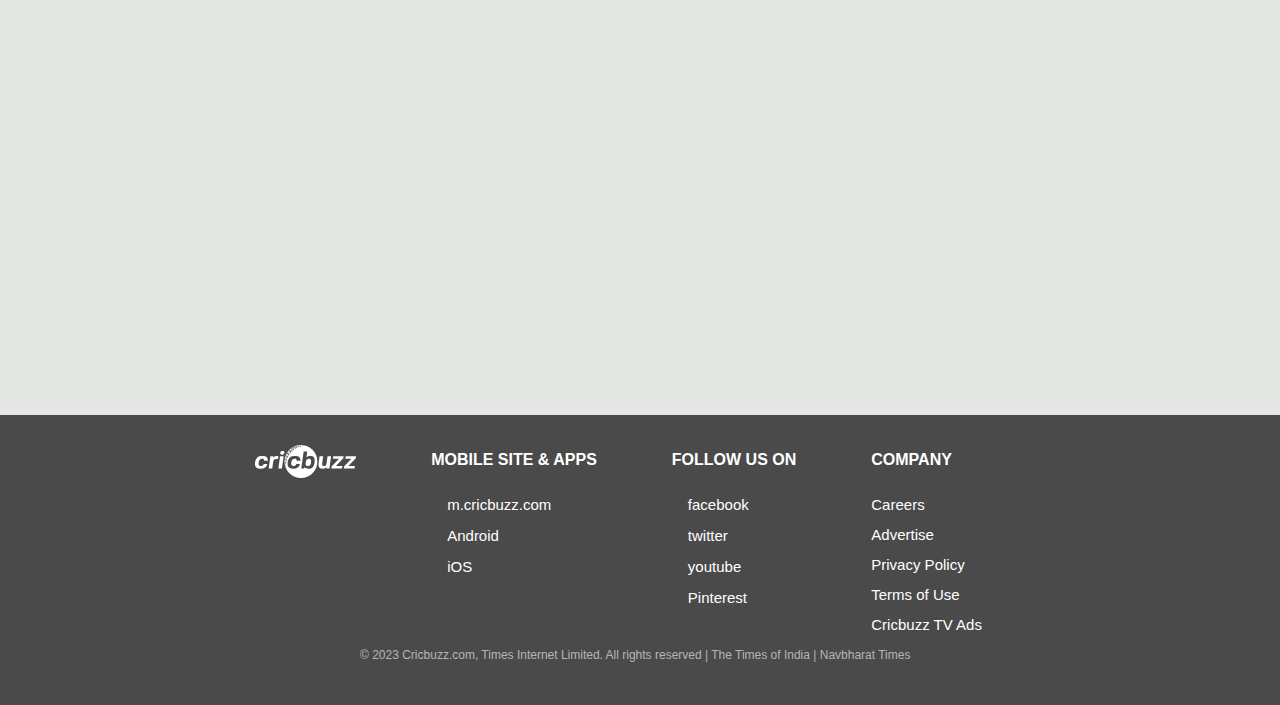
==== commit 7bf41fbe: "Add files via upload" ====
--- a/cricbuzz/index.html
+++ b/cricbuzz/index.html
@@ -8,6 +8,7 @@
     <title>Document</title>
     <script src="https://kit.fontawesome.com/cb04d403ae.js" crossorigin="anonymous"></script>
     <link rel="stylesheet" href="assets/stylesheets/main.css">
+    <link rel="stylesheet" media="screen and (max-width:940px)" href="assets/stylesheets/phone.css">
 </head>
 
 <body>
@@ -180,7 +181,6 @@
 
 
         <div id="menubar2">
-            <div class="row">
                 <ul>
                     <li class="first"><a href="#">indian premier league</a></li>
                     <li><a href="#">matches</a></li>
@@ -193,477 +193,475 @@
                     <li><a href="#">wicket zone</a></li>
                     <li><a href="#">history</a></li>
                 </ul>
+        </div>
+
+
+
+        <div class="article">
+            <div id="left-article" class="left">
+                <div class="row">
+    
+                    <div id="news">
+                        <div class="first">
+                            <h4>latest news</h4>
+                            <div class="about"><a href="#">
+                                    New Zealand tour of Bangladesh sandwiched around World Cup 2023 </a>
+                            </div>
+                            <div class="time">3m ago</div>
+                            <hr>
+                            <div class="about"><a href="#">
+                                    Broad pleased to start summer on the right note</a>
+                            </div>
+                            <div class="time">10h ago</div>
+                            <hr>
+                            <div class="about"><a href="#">
+                                    Afghanistan hopeful of Rashid's return at the back end of the series</a>
+                            </div>
+                            <div class="time"> 1d ago</div>
+                            <hr>
+                            <div class="about"><a href="#">
+                                    MS Dhoni undergoes knee surgery successfully</a>
+                            </div>
+                            <div class="time"> 1d ago</div>
+                            <hr>
+                            <div class="about"><a href="#">
+                                    Pothas wary of over-preparing for spin at the cost of pace</a>
+                            </div>
+                            <div class="time"> 1d ago</div>
+                            <hr>
+                            <div class="about"><a href="#">
+                                    Rusty Stokes confident about peak fitness</a>
+                            </div>
+                            <div class="time">1d ago</div>
+                            <hr>
+                            <div class="about"><a href="#">
+                                    June 2023 - News Digest</a>
+                            </div>
+                            <div class="time">1d ago</div>
+                            <hr>
+                            <div class="about"><a href="#">
+                                    MLC 2023: Dale Steyn appointed bowling coach of Washington Freedom</a>
+                            </div>
+                            <div class="time"> 1d ago</div>
+                            <hr>
+                            <div class="about"><a href="#">
+                                    Dhoni consults specialist for troubled knee, may undergo surgery</a>
+                            </div>
+                            <div class="time">1d ago</div>
+                            <hr>
+                            <div class="about"><a href="#">
+                                    Matter of ticking off every session - Hazlewood on his fitness</a>
+                            </div>
+                            <div class="time">2d ago</div>
+                            <div class="last"><a href="#">More News..</a></div>
+                        </div>                   
+                    </div>
+    
+                    <div id="photos">
+                        <div class="first">
+                            <h4>latest photos</h4>
+                            <img src="https://www.cricbuzz.com/a/img/v1/165x95/i1/c332709/england-vs-ireland-only-test.jpg"
+                                alt="">
+                            <div class="about"><a href="#">England vs Ireland, Only Test, Day 1, Lord's </a> </div>
+                            <div class="time"> Fri, Jun 02 2023</div>
+                            <hr>
+                            <img src="https://www.cricbuzz.com/a/img/v1/165x95/i1/c332509/the-comeback-super-kings-rei.jpg"
+                                alt="">
+                            <div class="about"><a href="#"> The 'Comeback' Super Kings reign supreme again </a> </div>
+                            <div class="time">Mon, May 29 2023</div>
+                            <hr>
+                            <img src="https://www.cricbuzz.com/a/img/v1/165x95/i1/c331796/csk-vs-gt-ipl-2023-final.jpg"
+                                alt="">
+                            <div class="about"><a href="#">CSK vs GT, IPL 2023 Final </a> </div>
+                            <div class="time">Mon, May 29 2023</div>
+                            <hr>
+                            <img src="https://www.cricbuzz.com/a/img/v1/165x95/i1/c331130/gt-vs-mi-qualifier-2-ipl-202.jpg"
+                                alt="">
+                            <div class="about"><a href="#">GT vs MI, Qualifier 2, IPL 2023 </a> </div>
+                            <div class="time">Fri, May 26 2023</div>
+                            <hr>
+                            <img src="https://www.cricbuzz.com/a/img/v1/165x95/i1/c330187/lsg-vs-mi-eliminator-ipl-202.jpg"
+                                alt="">
+                            <div class="about"><a href="#"> LSG vs MI, Eliminator, IPL 2023</a> </div>
+                            <div class="time">Wed, May 24 2023</div>
+                            <hr>
+                            <img src="https://www.cricbuzz.com/a/img/v1/165x95/i1/c329086/qualifier-1-gt-vs-csk-match.jpg"
+                                alt="">
+                            <div class="about"><a href="#"> Qualifier 1 | GT vs CSK, Match 71, IPL 2023</a> </div>
+                            <div class="time">Tue, May 23 2023
+                            </div>
+                            <div class="last"><a href="#">More Photos..</a></div>
+                        </div>
+                    </div>
+    
+                        <div id="schedule">
+                            <div class="first">
+                                <h4>schedule</h4>
+                                <div class="about"><a href="#"> England vs Ireland, Only Test, Day 4 </a> </div>
+                                <div class="time">Sun Jun 04 • 3:30 PM GMT</div>
+                                <hr>
+                                <div class="about"><a href="#"> United Arab Emirates vs West Indies, 1st ODI </a> </div>
+                                <div class="time">Sun Jun 04 • 6:00 PM GMT</div>
+                                <hr>
+                                <div class="about"><a href="#"> Sri Lanka vs Afghanistan, 2nd ODI</a> </div>
+                                <div class="time">Sun Jun 04 • 10:00 AM GMT</div>
+                                <hr>
+                                <div class="about"><a href="#"> United Arab Emirates vs West Indies, 2nd ODI</a> </div>
+                                <div class="time">Tue Jun 06 • 6:00 PM GMT</div>
+                                <hr>
+                                <div class="about"><a href="#"> Sri Lanka vs Afghanistan, 3rd ODI </a> </div>
+                                <div class="time">Wed Jun 07 • 10:00 AM GMT</div>
+                                <hr>
+                                <div class="about"><a href="#"> Australia vs India, Final, Day 1 </a> </div>
+                                <div class="time">Wed Jun 07 • 3:00 PM GMT</div>
+                                <hr>
+                                <div class="about"><a href="#">Australia vs India, Final, Day 2 </a> </div>
+                                <div class="time">Thu Jun 08 • 3:00 PM GMT</div>
+                                <hr>
+                                <div class="about"><a href="#">United Arab Emirates vs West Indies, 3rd ODI </a> </div>
+                                <div class="time">Fri Jun 09 • 6:00 PM GMT</div>
+                                <hr>
+                                <div class="about"><a href="#">Australia vs India, Final, Day 3 </a> </div>
+                                <div class="time">Fri Jun 09 • 3:00 PM GMT</div>
+                                <hr>
+                                <div class="about"><a href="#"> Australia vs India, Final, Day 4 </a> </div>
+                                <div class="time">Sat Jun 10 • 3:00 PM GMT</div>
+                                <hr>
+                                <div class="about"><a href="#"> Australia vs India, Final, Day 5 </a> </div>
+                                <div class="time">Sun Jun 11 • 3:00 PM GMT</div>
+                                <hr>
+                                <div class="about"><a href="#"> Bangladesh vs Afghanistan, Only Test, Day 1 </a> </div>
+                                <div class="time">Wed Jun 14 • 9:30 AM GMT</div>
+                                <div class="last"><a href="#">More Matches..</a></div>
+                            </div>
+                        </div>
+                        
+                   
+    
+                </div>
+            </div>
+    
+    
+            <div id="middle-article" class="left">
+                <div class="row">
+    
+                    <div class="heading">WTC 2021-23, FINAL</div>
+                    <img src="https://www.cricbuzz.com/a/img/v1/420x235/i1/c333187/india-lose-four-in-second-sess.jpg"
+                        alt="">
+                    <h2><a href="#">Siraj removes Warner early after Australia pick up 173-run lead</a></h2>
+                    <p> Rahane and Thakur fought it out but Australia picked up a 173-run lead </p>
+                    <div class="test">
+                        <a href="#">
+                            <div class="about">
+                                <div class="l">
+                                    <h5>AUS</h5>
+                                </div>
+                                <div class="r">469,2-1(4.2)</div>
+                            </div>
+                            <div class="about">
+                                <div class="l1">
+                                    <h5>IND</h5>
+                                </div>
+                                <div class="r">296</div>
+                            </div><i class="fa-solid fa-chevron-right"></i>
+                            <p>Day 3: 2nd Session - Australia lead by 185 runs </p>
+                        </a>
+                    </div>
+                    <div class="related">
+                        <a href="#">
+                            <div class="about">
+                                <h5><span>WTC Final, Day 3 /</span> Live Blog </h5>
+                            </div>
+                            <div class="about">
+                                <h5><span>Lunch /</span>India add 109 runs in morning session</h5>
+                            </div>
+                            <div class="about">
+                                <h5>Studious Smith transcends conditions yet again</h5>
+                            </div>
+                            <div class="about">
+                                <h5><span>Feature /</span>The summer of Travis Head</h5>
+                            </div>
+                        </a>
+                    </div>
+                    <hr>
+    
+                    <div class="heading">ICC CRICKET WORLD CUP QUALIFIERS 2023 </div>
+                    <img src="https://www.cricbuzz.com/a/img/v1/420x235/i1/c333206/zimbabwe-gear-up-for-2023-men.jpg"
+                        alt="">
+                    <h2><a href="#">Zimbabwe gear up for 2023 Men's World Cup qualifiers</a></h2>
+                    <p> The games take place between June 18 and July 9, 2023 </p>
+                    <hr>
+    
+                    <div class="heading">ICC MEN'S T20 WORLD CUP 2024</div>
+                    <img src="https://www.cricbuzz.com/a/img/v1/420x235/i1/c333189/no-plan-to-shift-2024-mens-t2.jpg"
+                        alt="">
+                    <h2><a href="#">No plan to shift 2024 Men's T20 World Cup from WI, US: ICC</a></h2>
+                    <p> An ECB spokesperson has confirmed that the ICC's statement on the venue should be considered binding
+                    </p>
+                    <hr>
+    
+                    <div class="heading">ASHES 2023</div>
+                    <img src="https://www.cricbuzz.com/a/img/v1/420x235/i1/c333026/moeen-ali-comes-out-of-test-re.jpg"
+                        alt="">
+                    <h2><a href="#">Moeen Ali comes out of Test retirement, added to Ashes squad</a></h2>
+                    <p> The 35-year-old replaces the injured Jack Leach in England's squad for the Edgbaston and Lord's
+                        Tests</p>
+                    <h5><a href="#">Jack Leach ruled out of Ashes with stress fracture</a></h5>
+                    <hr>
+    
+                    <div class="heading">REFLECTIONS</div>
+                    <img src="https://www.cricbuzz.com/a/img/v1/420x235/i1/c332875/what-the-wtc-tells-us-about-wo.jpg"
+                        alt="">
+                    <h2><a href="#">What the WTC tells us about world cricket</a></h2>
+                    <p> Explanations for what the World Test Championship Final stands for are thin on the ground. But if
+                        there's one thing it does a good job of representing, it's the lack of congruence in the game.</p>
+                    <hr>
+    
+                    <div class="heading">WTC 2021-23, FINAL</div>
+                    <div class="about">
+                        <div class="l"><img
+                                src="https://www.cricbuzz.com/a/img/v1/135x75/i1/c333152/mathews-left-out-chamika-retu.jpg"
+                                alt=""> </div>
+                        <div class="r">
+                            <h4><a href="#"> Mathews left out, Chamika returns for WCQs</a></h4>
+                            <div class="time">4h ago</div>
+                        </div>
+                    </div>
+                    <p>SL's 15-man squad for the WCQs has some surprises</p>
+                    <div class="related">
+                        <a href="#">
+                            <div class="about">
+                                <h5>Sri Lanka complete series comeback with 9-wicket win </h5>
+                            </div>
+                            <div class="about">
+                                <h5><span>Report / </span>Sri Lanka complete thumping come-from-behind series win</h5>
+                            </div>
+                        </a>
+                    </div>
+                    <hr>
+    
+                    <div class="heading">WEST INDIES TOUR OF UAE 2023</div>
+                    <div class="about">
+                        <div class="l"><img
+                                src="https://www.cricbuzz.com/a/img/v1/135x75/i1/c332960/clinical-west-indies-clinch-se.jpg"
+                                alt=""> </div>
+                        <div class="r">
+                            <h4><a href="#">Clinical West Indies clinch series against UAE</a></h4>
+                            <div class="time">2d ago</div>
+                        </div>
+                    </div>
+                    <p>Johnson Charles and Brandon King registered half centuries as West Indies won by 78 runs</p>
+    
+                    <hr>
+    
+                    <div class="heading">AUSTRALIA NEWS</div>
+                    <div class="about">
+                        <div class="l">
+                            <img src="https://www.cricbuzz.com/a/img/v1/135x75/i1/c332759/warner-eyes-scg-farewell-from.jpg"
+                                alt="">
+                        </div>
+                        <div class="r">
+                            <h4><a href="#">Warner eyes SCG farewell from Tests in 2024</a></h4>
+                            <div class="time">1d ago</div>
+                        </div>
+                    </div>
+                    <p>The Australian opener has featured in 103 Tests, 142 ODIs and 99 T20Is for the country since making
+                        his
+                        debut in 2009</p>
+                    <hr>
+    
+                    <div class="heading">THE IRISH CRICKET CONUNDRUM</div>
+                    <img src="https://www.cricbuzz.com/a/img/v1/420x235/i1/c332794/the-blessing-and-curse-of-test.jpg"
+                        alt="">
+                    <h2><a href="#">The blessing and curse of Test status</a></h2>
+                    <p> Ireland's elevation to full member status in 2017 brought great expectations for the game's growth,
+                        but the
+                        reality has been a little different. Might the ICC's new funding model be their saving grace?</p>
+                    <hr>
+    
+                    <div class="heading">AFGHANISTAN TOUR OF BANGLADESH, 2023</div>
+                    <div class="about">
+                        <div class="l">
+                            <img src="https://www.cricbuzz.com/a/img/v1/135x75/i1/c333149/focussed-karim-janat-sets-hims.jpg"
+                                alt="">
+                        </div>
+                        <div class="r">
+                            <h4><a href="#">Focussed Karim Janat sets himself up for Test bout</a></h4>
+                            <div class="time"> 1d ago</div>
+                        </div>
+                    </div>
+                    <p>The all-rounder has had a productive first-class season and brings with him ample experience of
+                        playing in Bangladesh</p>
+                    <h5><a href="#">
+                            BCB considering increased breaks for Afghanistan Test
+                        </a></h5>
+                    <h5><a href="#">Rashid Khan rested for one-off Bangladesh Test</a></h5>
+                    <h5><a href="#">Litton Das to lead Bangladesh in one-off Test against Afghanistan</a></h5>
+                    <h5><a href="#">Taskin hurt over not being able to play in overseas competitions</a></h5>
+                    <hr>
+    
+                    <div class="heading">ASIA CUP 2023 UPDATE</div>
+                    <img src="https://www.cricbuzz.com/a/img/v1/420x235/i1/c332845/asia-cup-sri-lanka-afghanist.jpg" alt="">
+                    <h2><a href="#">Asia Cup: Sri Lanka, Afghanistan and Bangladesh reject PCB's hybrid model?</a></h2>
+                    <p> Teams have requested for a single venue due to logistical and financial reasons</p>
+                    <h5><a href="#">SLC throws hat in the ring to host Asia Cup</a></h5>
+                    <h5><a href="#">India's proposed white-ball series vs Afghanistan under a cloud</a></h5>
+                    <hr>
+    
+                    <div class="heading">NEW ZEALAND CRICKET</div>
+                    <div class="about">
+                        <div class="l">
+                            <img src="https://www.cricbuzz.com/a/img/v1/135x75/i1/c333023/milne-given-nzc-contract-after.jpg"
+                                alt="">
+                        </div>
+                        <div class="r">
+                            <h4><a href="#">Milne given NZC contract after five years </a></h4>
+                            <div class="time">2d ago</div>
+                        </div>
+                    </div>
+                    <p>Ajaz Patel misses out after featuring in just two Tests in the 2022-23 season</p>
+                    <div class="image"></div>
+                    <hr>
+    
+                    <div class="heading">SOUTH AFRICA A TOUR OF SRI LANKA</div>
+                    <div class="about">
+                        <div class="l">
+                            <img src="https://www.cricbuzz.com/a/img/v1/135x75/i1/c333088/brevis-stubbs-among-sa-youth.jpg"
+                                alt="">
+                        </div>
+                        <div class="r">
+                            <h4><a href="#"> Brevis, Stubbs among SA youth to bring their A game in Sri Lanka </a></h4>
+                            <div class="time">1d ago</div>
+                        </div>
+                    </div>
+                    <p>Dewald Brevis hit an unbeaten 98 off 71 and shared a stand of 113 off 67 with Beyers Swanepoel</p>
+                    <hr>
+    
+                    <div class="heading">T20 BLAST, 2023</div>
+                    <div class="about">
+                        <div class="l">
+                            <img src="https://www.cricbuzz.com/a/img/v1/135x75/i1/c333258/whartons-maiden-century-takes.jpg"
+                                alt="">
+                        </div>
+                        <div class="r">
+                            <h4><a href="#">Wharton's maiden century takes Yorkshire to third </a></h4>
+                            <div class="time">2h ago</div>
+                        </div>
+                    </div>
+                    <p> Elsewhere, Ashes-bound Moeen Ali picked three wickets to end Warwickshire's losing spree</p>
+    
+                </div>
+            </div>
+    
+    
+    
+            <div id="right-article" class="right">
+                <div class="row">
+                    <div class="ad">
+                        <img src="https://static.clmbtech.com/ctn/32847/images/20/7b03d3c21664e421dfd3b306d218d52e_1659076986910_0.webp"
+                            alt="">
+                    </div>
+                    <div id="videos">
+                        <div class="first">
+                        <h4>featured videos</h4>
+                        <img src="https://www.cricbuzz.com/a/img/v1/290x164/i1/c332685/ipl-2023-is-axar-patel-india.jpg"
+                            alt="">
+                        <div class="about"><a href="#"> IPL 2023: Is Axar Patel India's most improved all-rounder in
+                                T20s?</a> </div>
+                        <div class="time">17m ago</div>
+                        <hr>
+                        <img src="https://www.cricbuzz.com/a/img/v1/290x164/i1/c332541/hardik-co-have-built-a-jugg.jpg"
+                            alt="">
+                        <div class="about"><a href="#">Hardik & Co. have built a juggernaut of a team for the future:
+                                Joy Bhattacharjya</a> </div>
+                        <div class="time">May 29 2023</div>
+                        <hr>
+                        <img src="https://www.cricbuzz.com/a/img/v1/290x164/i1/c332562/dhoni-is-an-ipl-legend-this-w.jpg"
+                            alt="">
+                        <div class="about"><a href="#">Dhoni हैं IPL legend, यह जीत है उनकी विरासत को सच्ची tribute:
+                                Virender Sehwag</a> </div>
+                        <div class="time">May 29 2023</div>
+                        </div>
+                        <div class="last"><a href="#">More Videos</a></div>
+                    </div>
+    
+                    <div class="ad">
+                        <img src="https://cdn.adgebra.net/images/844_4935_16113/990x505.jpg" alt="">
+                    </div>
+    
+                    <div id="specials">
+                        <div class="first">
+                            <h4>specials</h4>
+                        <img src="https://www.cricbuzz.com/a/img/v1/300x170/i1/c332697/shweta-sehrawat-who-played-fo.jpg"
+                            alt="">
+                        <div class="heading"><a href="#">June 2023 - News Digest</a></div>
+                        <div class="about"> News byte that you may have otherwise </div>
+                        <img src="https://www.cricbuzz.com/a/img/v1/300x170/i1/c332615/those-who-could-dance-in-the-r.jpg"
+                            alt="">
+                        <div class="heading"><a href="#">IPL 2023 Final: Survival of the over-enthusiastic</a></div>
+                        <div class="about">A T20 match scheduled for May 28 eventually finished in the wee hours of May
+                            30, and through it all there were three musical concerts, a retirement, perhaps Dhoni's
+                            final dance as well, a child went missing, and massive profits for the hospitality industry
+                            through countless rebookings </div>
+                        <img src="https://www.cricbuzz.com/a/img/v1/300x170/i1/c321337/it-was-not-my-intention-to-mo.jpg"
+                            alt="">
+                        <div class="heading"><a href="#">'Sometimes you just have to do less to do more'</a></div>
+                        <div class="about">In a conversation with Cricbuzz, Varun Chakaravarthy opens up on the
+                            technical adjustments he's made to his bowling this season and how paring back on variations
+                            helped him go back to his best self </div>
+                        <img src="https://www.cricbuzz.com/a/img/v1/300x170/i1/c291855/csk-used-the-depth-of-their-ba.jpg"
+                            alt="">
+                        <div class="heading"><a href="#">The knives out approach and the art of maximising batting depth
+                                in T20s</a></div>
+                        <div class="about">Using multiple batters in short bursts of hitting may just be more ideal on
+                            true surfaces than having totals built around one or two big scores </div>
+                        <img src="https://www.cricbuzz.com/a/img/v1/300x170/i1/c311233/noor-ahmad-has-10-wickets-from.jpg"
+                            alt="">
+                        <div class="heading"><a href="#">Noor Ahmad: How Gujarat Titans found and honed Rashid Khan
+                                2.0</a></div>
+                        <div class="about">Aashish Kapoor's tale of scouting the young and prodigious left-arm wrist
+                            spinner, convincing Nehra to punt on him at last year's auction and reaping the subsequent
+                            dividends this season </div>
+                        <img src="https://www.cricbuzz.com/a/img/v1/300x170/i1/c271582/csk-upstaged-srhs-bowling-in.jpg"
+                            alt="">
+                        <div class="heading"><a href="#">Does batting or bowling win the IPL?</a></div>
+                        <div class="about">A common refrain in T20 cricket is that batters win you matches and bowlers
+                            win you tournaments, but is this true? A deep dive into the numbers shows whether it is
+                            worth weighing team strength towards one discipline or the other </div>
+                        <img src="https://www.cricbuzz.com/a/img/v1/300x170/i1/c302606/ajinkya-rahane-now-has-the-hig.jpg"
+                            alt="">
+                        <div class="heading"><a href="#">The resurgence of Rahane</a></div>
+                        <div class="about">In 20 T20Is, Ajinkya Rahane averages 20.83 at a mediocre strike-rate of
+                            113.29. In IPL 2023 though, he has unleashed version 2.0 of his batting </div>
+                        <img src="https://www.cricbuzz.com/a/img/v1/300x170/i1/c263076/to-those-acquainted-with-the-s.jpg"
+                            alt="">
+                        <div class="heading"><a href="#">The new Kohli experience</a></div>
+                        <div class="about">Most Kohli hundreds have had the effect of being played to the soundtrack of
+                            an electric guitar solo. But this one had the more calming effect of a string quartet
+                            performance </div>
+                        <img src="https://www.cricbuzz.com/a/img/v1/300x170/i1/c263038/it-was-a-bitter-pill-and-prob.jpg"
+                            alt="">
+                        <div class="heading"><a href="#">'The strongest, leanest Dane was unfortunately not enough'</a>
+                        </div>
+                        <div class="about">Dane Van Niekerk knows how costly a misstep can be. From breaking her ankle
+                            to getting the fittest she's been to missing a World Cup berth by a matter of seconds, it's
+                            been an emotional rollercoaster that culminates in her international retirement. She opens
+                            about it in this tell-all interview
+                        </div>
+                        </div>
+                    </div>   
+                    <div class="ad1">
+                        <img src="https://cdn.adgebra.net/images/844_4927_16147/990x505.jpg" alt="">
+                    </div>
+                </div>
             </div>
         </div>
-
-
-
-        <div id="left-article" class="left">
-            <div class="row">
-
-                <div id="news">
-                    <div class="first">
-                        <h4>latest news</h4>
-                        <div class="about"><a href="#">
-                                New Zealand tour of Bangladesh sandwiched around World Cup 2023 </a>
-                        </div>
-                        <div class="time">3m ago</div>
-                        <hr>
-                        <div class="about"><a href="#">
-                                Broad pleased to start summer on the right note</a>
-                        </div>
-                        <div class="time">10h ago</div>
-                        <hr>
-                        <div class="about"><a href="#">
-                                Afghanistan hopeful of Rashid's return at the back end of the series</a>
-                        </div>
-                        <div class="time"> 1d ago</div>
-                        <hr>
-                        <div class="about"><a href="#">
-                                MS Dhoni undergoes knee surgery successfully</a>
-                        </div>
-                        <div class="time"> 1d ago</div>
-                        <hr>
-                        <div class="about"><a href="#">
-                                Pothas wary of over-preparing for spin at the cost of pace</a>
-                        </div>
-                        <div class="time"> 1d ago</div>
-                        <hr>
-                        <div class="about"><a href="#">
-                                Rusty Stokes confident about peak fitness</a>
-                        </div>
-                        <div class="time">1d ago</div>
-                        <hr>
-                        <div class="about"><a href="#">
-                                June 2023 - News Digest</a>
-                        </div>
-                        <div class="time">1d ago</div>
-                        <hr>
-                        <div class="about"><a href="#">
-                                MLC 2023: Dale Steyn appointed bowling coach of Washington Freedom</a>
-                        </div>
-                        <div class="time"> 1d ago</div>
-                        <hr>
-                        <div class="about"><a href="#">
-                                Dhoni consults specialist for troubled knee, may undergo surgery</a>
-                        </div>
-                        <div class="time">1d ago</div>
-                        <hr>
-                        <div class="about"><a href="#">
-                                Matter of ticking off every session - Hazlewood on his fitness</a>
-                        </div>
-                        <div class="time">2d ago</div>
-                        <div class="last"><a href="#">More News..</a></div>
-                    </div>                   
-                </div>
-
-                <div id="photos">
-                    <div class="first">
-                        <h4>latest photos</h4>
-                        <img src="https://www.cricbuzz.com/a/img/v1/165x95/i1/c332709/england-vs-ireland-only-test.jpg"
-                            alt="">
-                        <div class="about"><a href="#">England vs Ireland, Only Test, Day 1, Lord's </a> </div>
-                        <div class="time"> Fri, Jun 02 2023</div>
-                        <hr>
-                        <img src="https://www.cricbuzz.com/a/img/v1/165x95/i1/c332509/the-comeback-super-kings-rei.jpg"
-                            alt="">
-                        <div class="about"><a href="#"> The 'Comeback' Super Kings reign supreme again </a> </div>
-                        <div class="time">Mon, May 29 2023</div>
-                        <hr>
-                        <img src="https://www.cricbuzz.com/a/img/v1/165x95/i1/c331796/csk-vs-gt-ipl-2023-final.jpg"
-                            alt="">
-                        <div class="about"><a href="#">CSK vs GT, IPL 2023 Final </a> </div>
-                        <div class="time">Mon, May 29 2023</div>
-                        <hr>
-                        <img src="https://www.cricbuzz.com/a/img/v1/165x95/i1/c331130/gt-vs-mi-qualifier-2-ipl-202.jpg"
-                            alt="">
-                        <div class="about"><a href="#">GT vs MI, Qualifier 2, IPL 2023 </a> </div>
-                        <div class="time">Fri, May 26 2023</div>
-                        <hr>
-                        <img src="https://www.cricbuzz.com/a/img/v1/165x95/i1/c330187/lsg-vs-mi-eliminator-ipl-202.jpg"
-                            alt="">
-                        <div class="about"><a href="#"> LSG vs MI, Eliminator, IPL 2023</a> </div>
-                        <div class="time">Wed, May 24 2023</div>
-                        <hr>
-                        <img src="https://www.cricbuzz.com/a/img/v1/165x95/i1/c329086/qualifier-1-gt-vs-csk-match.jpg"
-                            alt="">
-                        <div class="about"><a href="#"> Qualifier 1 | GT vs CSK, Match 71, IPL 2023</a> </div>
-                        <div class="time">Tue, May 23 2023
-                        </div>
-                        <div class="last"><a href="#">More Photos..</a></div>
-                    </div>
-                </div>
-
-                    <div id="schedule">
-                        <div class="first">
-                            <h4>schedule</h4>
-                            <div class="about"><a href="#"> England vs Ireland, Only Test, Day 4 </a> </div>
-                            <div class="time">Sun Jun 04 • 3:30 PM GMT</div>
-                            <hr>
-                            <div class="about"><a href="#"> United Arab Emirates vs West Indies, 1st ODI </a> </div>
-                            <div class="time">Sun Jun 04 • 6:00 PM GMT</div>
-                            <hr>
-                            <div class="about"><a href="#"> Sri Lanka vs Afghanistan, 2nd ODI</a> </div>
-                            <div class="time">Sun Jun 04 • 10:00 AM GMT</div>
-                            <hr>
-                            <div class="about"><a href="#"> United Arab Emirates vs West Indies, 2nd ODI</a> </div>
-                            <div class="time">Tue Jun 06 • 6:00 PM GMT</div>
-                            <hr>
-                            <div class="about"><a href="#"> Sri Lanka vs Afghanistan, 3rd ODI </a> </div>
-                            <div class="time">Wed Jun 07 • 10:00 AM GMT</div>
-                            <hr>
-                            <div class="about"><a href="#"> Australia vs India, Final, Day 1 </a> </div>
-                            <div class="time">Wed Jun 07 • 3:00 PM GMT</div>
-                            <hr>
-                            <div class="about"><a href="#">Australia vs India, Final, Day 2 </a> </div>
-                            <div class="time">Thu Jun 08 • 3:00 PM GMT</div>
-                            <hr>
-                            <div class="about"><a href="#">United Arab Emirates vs West Indies, 3rd ODI </a> </div>
-                            <div class="time">Fri Jun 09 • 6:00 PM GMT</div>
-                            <hr>
-                            <div class="about"><a href="#">Australia vs India, Final, Day 3 </a> </div>
-                            <div class="time">Fri Jun 09 • 3:00 PM GMT</div>
-                            <hr>
-                            <div class="about"><a href="#"> Australia vs India, Final, Day 4 </a> </div>
-                            <div class="time">Sat Jun 10 • 3:00 PM GMT</div>
-                            <hr>
-                            <div class="about"><a href="#"> Australia vs India, Final, Day 5 </a> </div>
-                            <div class="time">Sun Jun 11 • 3:00 PM GMT</div>
-                            <hr>
-                            <div class="about"><a href="#"> Bangladesh vs Afghanistan, Only Test, Day 1 </a> </div>
-                            <div class="time">Wed Jun 14 • 9:30 AM GMT</div>
-                            <div class="last"><a href="#">More Matches..</a></div>
-                        </div>
-                    </div>
-                    
-               
-
-            </div>
+    
         </div>
 
 
-        <div id="middle-article" class="left">
-            <div class="row">
-
-                <div class="heading">WTC 2021-23, FINAL</div>
-                <img src="https://www.cricbuzz.com/a/img/v1/420x235/i1/c333187/india-lose-four-in-second-sess.jpg"
-                    alt="">
-                <h2><a href="#">Siraj removes Warner early after Australia pick up 173-run lead</a></h2>
-                <p> Rahane and Thakur fought it out but Australia picked up a 173-run lead </p>
-                <div class="test">
-                    <a href="#">
-                        <div class="about">
-                            <div class="l">
-                                <h5>AUS</h5>
-                            </div>
-                            <div class="r">469,2-1(4.2)</div>
-                        </div>
-                        <div class="about">
-                            <div class="l1">
-                                <h5>IND</h5>
-                            </div>
-                            <div class="r">296</div>
-                        </div><i class="fa-solid fa-chevron-right"></i>
-                        <p>Day 3: 2nd Session - Australia lead by 185 runs </p>
-                    </a>
-                </div>
-                <div class="related">
-                    <a href="#">
-                        <div class="about">
-                            <h5><span>WTC Final, Day 3 /</span> Live Blog </h5>
-                        </div>
-                        <div class="about">
-                            <h5><span>Lunch /</span>India add 109 runs in morning session</h5>
-                        </div>
-                        <div class="about">
-                            <h5>Studious Smith transcends conditions yet again</h5>
-                        </div>
-                        <div class="about">
-                            <h5><span>Feature /</span>The summer of Travis Head</h5>
-                        </div>
-                    </a>
-                </div>
-                <hr>
-
-                <div class="heading">ICC CRICKET WORLD CUP QUALIFIERS 2023 </div>
-                <img src="https://www.cricbuzz.com/a/img/v1/420x235/i1/c333206/zimbabwe-gear-up-for-2023-men.jpg"
-                    alt="">
-                <h2><a href="#">Zimbabwe gear up for 2023 Men's World Cup qualifiers</a></h2>
-                <p> The games take place between June 18 and July 9, 2023 </p>
-                <hr>
-
-                <div class="heading">ICC MEN'S T20 WORLD CUP 2024</div>
-                <img src="https://www.cricbuzz.com/a/img/v1/420x235/i1/c333189/no-plan-to-shift-2024-mens-t2.jpg"
-                    alt="">
-                <h2><a href="#">No plan to shift 2024 Men's T20 World Cup from WI, US: ICC</a></h2>
-                <p> An ECB spokesperson has confirmed that the ICC's statement on the venue should be considered binding
-                </p>
-                <hr>
-
-                <div class="heading">ASHES 2023</div>
-                <img src="https://www.cricbuzz.com/a/img/v1/420x235/i1/c333026/moeen-ali-comes-out-of-test-re.jpg"
-                    alt="">
-                <h2><a href="#">Moeen Ali comes out of Test retirement, added to Ashes squad</a></h2>
-                <p> The 35-year-old replaces the injured Jack Leach in England's squad for the Edgbaston and Lord's
-                    Tests</p>
-                <h5><a href="#">Jack Leach ruled out of Ashes with stress fracture</a></h5>
-                <hr>
-
-                <div class="heading">REFLECTIONS</div>
-                <img src="https://www.cricbuzz.com/a/img/v1/420x235/i1/c332875/what-the-wtc-tells-us-about-wo.jpg"
-                    alt="">
-                <h2><a href="#">What the WTC tells us about world cricket</a></h2>
-                <p> Explanations for what the World Test Championship Final stands for are thin on the ground. But if
-                    there's one thing it does a good job of representing, it's the lack of congruence in the game.</p>
-                <hr>
-
-                <div class="heading">WTC 2021-23, FINAL</div>
-                <div class="about">
-                    <div class="l"><img
-                            src="https://www.cricbuzz.com/a/img/v1/135x75/i1/c333152/mathews-left-out-chamika-retu.jpg"
-                            alt=""> </div>
-                    <div class="r">
-                        <h4><a href="#"> Mathews left out, Chamika returns for WCQs</a></h4>
-                        <div class="time">4h ago</div>
-                    </div>
-                </div>
-                <p>SL's 15-man squad for the WCQs has some surprises</p>
-                <div class="related">
-                    <a href="#">
-                        <div class="about">
-                            <h5>Sri Lanka complete series comeback with 9-wicket win </h5>
-                        </div>
-                        <div class="about">
-                            <h5><span>Report / </span>Sri Lanka complete thumping come-from-behind series win</h5>
-                        </div>
-                    </a>
-                </div>
-                <hr>
-
-                <div class="heading">WEST INDIES TOUR OF UAE 2023</div>
-                <div class="about">
-                    <div class="l"><img
-                            src="https://www.cricbuzz.com/a/img/v1/135x75/i1/c332960/clinical-west-indies-clinch-se.jpg"
-                            alt=""> </div>
-                    <div class="r">
-                        <h4><a href="#">Clinical West Indies clinch series against UAE</a></h4>
-                        <div class="time">2d ago</div>
-                    </div>
-                </div>
-                <p>Johnson Charles and Brandon King registered half centuries as West Indies won by 78 runs</p>
-
-                <hr>
-
-                <div class="heading">AUSTRALIA NEWS</div>
-                <div class="about">
-                    <div class="l">
-                        <img src="https://www.cricbuzz.com/a/img/v1/135x75/i1/c332759/warner-eyes-scg-farewell-from.jpg"
-                            alt="">
-                    </div>
-                    <div class="r">
-                        <h4><a href="#">Warner eyes SCG farewell from Tests in 2024</a></h4>
-                        <div class="time">1d ago</div>
-                    </div>
-                </div>
-                <p>The Australian opener has featured in 103 Tests, 142 ODIs and 99 T20Is for the country since making
-                    his
-                    debut in 2009</p>
-                <hr>
-
-                <div class="heading">THE IRISH CRICKET CONUNDRUM</div>
-                <img src="https://www.cricbuzz.com/a/img/v1/420x235/i1/c332794/the-blessing-and-curse-of-test.jpg"
-                    alt="">
-                <h2><a href="#">The blessing and curse of Test status</a></h2>
-                <p> Ireland's elevation to full member status in 2017 brought great expectations for the game's growth,
-                    but the
-                    reality has been a little different. Might the ICC's new funding model be their saving grace?</p>
-                <hr>
-
-                <div class="heading">AFGHANISTAN TOUR OF BANGLADESH, 2023</div>
-                <div class="about">
-                    <div class="l">
-                        <img src="https://www.cricbuzz.com/a/img/v1/135x75/i1/c333149/focussed-karim-janat-sets-hims.jpg"
-                            alt="">
-                    </div>
-                    <div class="r">
-                        <h4><a href="#">Focussed Karim Janat sets himself up for Test bout</a></h4>
-                        <div class="time"> 1d ago</div>
-                    </div>
-                </div>
-                <p>The all-rounder has had a productive first-class season and brings with him ample experience of
-                    playing in Bangladesh</p>
-                <h5><a href="#">
-                        BCB considering increased breaks for Afghanistan Test
-                    </a></h5>
-                <h5><a href="#">Rashid Khan rested for one-off Bangladesh Test</a></h5>
-                <h5><a href="#">Litton Das to lead Bangladesh in one-off Test against Afghanistan</a></h5>
-                <h5><a href="#">Taskin hurt over not being able to play in overseas competitions</a></h5>
-                <hr>
-
-                <div class="heading">ASIA CUP 2023 UPDATE</div>
-                <img src="https://www.cricbuzz.com/a/img/v1/420x235/i1/c332845/asia-cup-sri-lanka-afghanist.jpg" alt="">
-                <h2><a href="#">Asia Cup: Sri Lanka, Afghanistan and Bangladesh reject PCB's hybrid model?</a></h2>
-                <p> Teams have requested for a single venue due to logistical and financial reasons</p>
-                <h5><a href="#">SLC throws hat in the ring to host Asia Cup</a></h5>
-                <h5><a href="#">India's proposed white-ball series vs Afghanistan under a cloud</a></h5>
-                <hr>
-
-                <div class="heading">NEW ZEALAND CRICKET</div>
-                <div class="about">
-                    <div class="l">
-                        <img src="https://www.cricbuzz.com/a/img/v1/135x75/i1/c333023/milne-given-nzc-contract-after.jpg"
-                            alt="">
-                    </div>
-                    <div class="r">
-                        <h4><a href="#">Milne given NZC contract after five years </a></h4>
-                        <div class="time">2d ago</div>
-                    </div>
-                </div>
-                <p>Ajaz Patel misses out after featuring in just two Tests in the 2022-23 season</p>
-                <div class="image"></div>
-                <hr>
-
-                <div class="heading">SOUTH AFRICA A TOUR OF SRI LANKA</div>
-                <div class="about">
-                    <div class="l">
-                        <img src="https://www.cricbuzz.com/a/img/v1/135x75/i1/c333088/brevis-stubbs-among-sa-youth.jpg"
-                            alt="">
-                    </div>
-                    <div class="r">
-                        <h4><a href="#"> Brevis, Stubbs among SA youth to bring their A game in Sri Lanka </a></h4>
-                        <div class="time">1d ago</div>
-                    </div>
-                </div>
-                <p>Dewald Brevis hit an unbeaten 98 off 71 and shared a stand of 113 off 67 with Beyers Swanepoel</p>
-                <hr>
-
-                <div class="heading">T20 BLAST, 2023</div>
-                <div class="about">
-                    <div class="l">
-                        <img src="https://www.cricbuzz.com/a/img/v1/135x75/i1/c333258/whartons-maiden-century-takes.jpg"
-                            alt="">
-                    </div>
-                    <div class="r">
-                        <h4><a href="#">Wharton's maiden century takes Yorkshire to third </a></h4>
-                        <div class="time">2h ago</div>
-                    </div>
-                </div>
-                <p> Elsewhere, Ashes-bound Moeen Ali picked three wickets to end Warwickshire's losing spree</p>
-
-            </div>
-        </div>
-
-
-
-        <div id="right-article" class="right">
-            <div class="row">
-                <div class="ad">
-                    <img src="https://static.clmbtech.com/ctn/32847/images/20/7b03d3c21664e421dfd3b306d218d52e_1659076986910_0.webp"
-                        alt="">
-                </div>
-                <div id="videos">
-                    <div class="first">
-                    <h4>featured videos</h4>
-                    <img src="https://www.cricbuzz.com/a/img/v1/290x164/i1/c332685/ipl-2023-is-axar-patel-india.jpg"
-                        alt="">
-                    <div class="about"><a href="#"> IPL 2023: Is Axar Patel India's most improved all-rounder in
-                            T20s?</a> </div>
-                    <div class="time">17m ago</div>
-                    <hr>
-                    <img src="https://www.cricbuzz.com/a/img/v1/290x164/i1/c332541/hardik-co-have-built-a-jugg.jpg"
-                        alt="">
-                    <div class="about"><a href="#">Hardik & Co. have built a juggernaut of a team for the future:
-                            Joy Bhattacharjya</a> </div>
-                    <div class="time">May 29 2023</div>
-                    <hr>
-                    <img src="https://www.cricbuzz.com/a/img/v1/290x164/i1/c332562/dhoni-is-an-ipl-legend-this-w.jpg"
-                        alt="">
-                    <div class="about"><a href="#">Dhoni हैं IPL legend, यह जीत है उनकी विरासत को सच्ची tribute:
-                            Virender Sehwag</a> </div>
-                    <div class="time">May 29 2023</div>
-                    </div>
-                    <div class="last"><a href="#">More Videos</a></div>
-                </div>
-
-                <div class="ad">
-                    <img src="https://cdn.adgebra.net/images/844_4935_16113/990x505.jpg" alt="">
-                </div>
-
-                <div id="specials">
-                    <div class="first">
-                        <h4>specials</h4>
-                    <img src="https://www.cricbuzz.com/a/img/v1/300x170/i1/c332697/shweta-sehrawat-who-played-fo.jpg"
-                        alt="">
-                    <div class="heading"><a href="#">June 2023 - News Digest</a></div>
-                    <div class="about"> News byte that you may have otherwise </div>
-                    <img src="https://www.cricbuzz.com/a/img/v1/300x170/i1/c332615/those-who-could-dance-in-the-r.jpg"
-                        alt="">
-                    <div class="heading"><a href="#">IPL 2023 Final: Survival of the over-enthusiastic</a></div>
-                    <div class="about">A T20 match scheduled for May 28 eventually finished in the wee hours of May
-                        30, and through it all there were three musical concerts, a retirement, perhaps Dhoni's
-                        final dance as well, a child went missing, and massive profits for the hospitality industry
-                        through countless rebookings </div>
-                    <img src="https://www.cricbuzz.com/a/img/v1/300x170/i1/c321337/it-was-not-my-intention-to-mo.jpg"
-                        alt="">
-                    <div class="heading"><a href="#">'Sometimes you just have to do less to do more'</a></div>
-                    <div class="about">In a conversation with Cricbuzz, Varun Chakaravarthy opens up on the
-                        technical adjustments he's made to his bowling this season and how paring back on variations
-                        helped him go back to his best self </div>
-                    <img src="https://www.cricbuzz.com/a/img/v1/300x170/i1/c291855/csk-used-the-depth-of-their-ba.jpg"
-                        alt="">
-                    <div class="heading"><a href="#">The knives out approach and the art of maximising batting depth
-                            in T20s</a></div>
-                    <div class="about">Using multiple batters in short bursts of hitting may just be more ideal on
-                        true surfaces than having totals built around one or two big scores </div>
-                    <img src="https://www.cricbuzz.com/a/img/v1/300x170/i1/c311233/noor-ahmad-has-10-wickets-from.jpg"
-                        alt="">
-                    <div class="heading"><a href="#">Noor Ahmad: How Gujarat Titans found and honed Rashid Khan
-                            2.0</a></div>
-                    <div class="about">Aashish Kapoor's tale of scouting the young and prodigious left-arm wrist
-                        spinner, convincing Nehra to punt on him at last year's auction and reaping the subsequent
-                        dividends this season </div>
-                    <img src="https://www.cricbuzz.com/a/img/v1/300x170/i1/c271582/csk-upstaged-srhs-bowling-in.jpg"
-                        alt="">
-                    <div class="heading"><a href="#">Does batting or bowling win the IPL?</a></div>
-                    <div class="about">A common refrain in T20 cricket is that batters win you matches and bowlers
-                        win you tournaments, but is this true? A deep dive into the numbers shows whether it is
-                        worth weighing team strength towards one discipline or the other </div>
-                    <img src="https://www.cricbuzz.com/a/img/v1/300x170/i1/c302606/ajinkya-rahane-now-has-the-hig.jpg"
-                        alt="">
-                    <div class="heading"><a href="#">The resurgence of Rahane</a></div>
-                    <div class="about">In 20 T20Is, Ajinkya Rahane averages 20.83 at a mediocre strike-rate of
-                        113.29. In IPL 2023 though, he has unleashed version 2.0 of his batting </div>
-                    <img src="https://www.cricbuzz.com/a/img/v1/300x170/i1/c263076/to-those-acquainted-with-the-s.jpg"
-                        alt="">
-                    <div class="heading"><a href="#">The new Kohli experience</a></div>
-                    <div class="about">Most Kohli hundreds have had the effect of being played to the soundtrack of
-                        an electric guitar solo. But this one had the more calming effect of a string quartet
-                        performance </div>
-                    <img src="https://www.cricbuzz.com/a/img/v1/300x170/i1/c263038/it-was-a-bitter-pill-and-prob.jpg"
-                        alt="">
-                    <div class="heading"><a href="#">'The strongest, leanest Dane was unfortunately not enough'</a>
-                    </div>
-                    <div class="about">Dane Van Niekerk knows how costly a misstep can be. From breaking her ankle
-                        to getting the fittest she's been to missing a World Cup berth by a matter of seconds, it's
-                        been an emotional rollercoaster that culminates in her international retirement. She opens
-                        about it in this tell-all interview
-                    </div>
-                    </div>
-                </div>
-
-                <div class="ad1">
-                    <img src="https://cdn.adgebra.net/images/844_4927_16147/990x505.jpg" alt="">
-                </div>
-
-            </div>
-        </div>
-
-    </div>
-
-
-
     <div id="footer">
-        <div class="row">
+        <div class="first">
             <div class="logo left"><a href="#"><img src="assets/images/cb_logo.svg" alt=""></a></div>
             <div id="list" class="left">
                 <h4>MOBILE SITE & APPS</h4>
@@ -692,10 +690,11 @@
                     <li><a href="#">Cricbuzz TV Ads</a></li>
                 </ul>
             </div>
-        </div>
+        
         <div class="last">© 2023 Cricbuzz.com, Times Internet Limited. All rights reserved | <a href="#">The Times
                 of India </a> | <a href="#">Navbharat Times</a></div>
     </div>
+</div>
 
 
 
--- a/cricbuzz/assets/stylesheets/main.css
+++ b/cricbuzz/assets/stylesheets/main.css
@@ -1,4 +1,7 @@
 /* Default settings */
+*{
+    box-sizing: border-box;
+}
 body{
     margin: 0;
     font-family: helvetica,"Segoe UI",Arial,sans-serif;
@@ -22,9 +25,11 @@
 /* Helper class */
 .left{
     float: left;
+    box-sizing: border-box;
 }
 .right{
     float: right;
+     box-sizing: border-box;
 }
 .row:after{
     clear: both;
@@ -34,9 +39,13 @@
 
 
 
+
+
 #container{
-    width: 67%;
-    margin: 10px auto 10px auto;
+    position: relative;
+    margin: 10px auto;
+    max-width: 980px;
+    /* min-width: 980px; */
 }
 img{
     border-radius: 6px;
@@ -44,6 +53,7 @@
 
 /* Header section */
 #header{
+    width: 980px;
     background-color: #009270;
 }
 #header .logo{
@@ -98,6 +108,7 @@
 
 
 #menubar{
+    width: 980px;
     background-color: #4A4A4A;   
 }
 #menubar ul li{
@@ -130,11 +141,14 @@
 
 
 #content-box{
-    margin-top: 7px;
+    width: 980px;
+    box-sizing: border-box;
+    margin-top: 8px;
 }
 #content-box .left{ 
-    width: 24%;
-    border-radius: 3px;
+    box-sizing: border-box;
+    border-radius: 4px;
+    box-shadow: 0 1px 2px  grey;
 }
 #content-box .left .first{
     padding: 4px 0px 0 8px;
@@ -146,11 +160,14 @@
     color: black;
     line-height: 26px;
 }
-#content-box #box {
+#content-box #box{
+    width: 25%;
     background-color: white;
     margin: 0 11px 0 1px;
 }
 #content-box #box1{
+    width: 21%;
+    margin-top: -12px;
     background-color: white;
 }
 #content-box .about{
@@ -186,13 +203,16 @@
 }
 #content-box .last{
     background-color: #F0F0F0;
+}
+#content-box .last ul{
+    margin-left: 40px;
 }
 #content-box .last ul li{
     display: inline-block;
     font-size: 10px;
     color: #5f5f5f;
     padding: 0 10px 0 15px;
-    margin: 0 5px;
+    margin: -9px;
 }
 #content-box ul li:hover{
     text-decoration: underline;
@@ -211,7 +231,7 @@
     border: 1px solid #0579BC;
 }
 #content-box .about .r3 button{
-    margin-left: 10px;
+    margin-left: 60px;
     font-size: 11px;
     background-color: #464646;
     color: white;
@@ -224,6 +244,7 @@
 
 
 #menubar2{
+    width: 980px;
     margin-top: 7px;
     background-color: white;
     text-transform: capitalize;
@@ -246,6 +267,11 @@
     text-decoration: underline;
 }
 
+
+/* Article section */
+.article{
+    width: 980px;
+}
 
 
 #left-article{
@@ -296,9 +322,8 @@
 
 
 #middle-article{
-    margin-left: 7px;
-    width: 46%;
-    margin-top: 7px;
+    width: 47%;
+    margin: 7px 0 0 7px;
     background-color: white;
     padding: 13px;
 }
@@ -404,7 +429,7 @@
 
 #right-article{ 
     margin-top: 7px;
-    width: 32%;
+    width: 33%;
     background-color: white;
 }
 #right-article .first{
@@ -480,11 +505,17 @@
 
 
 #footer{
+    width: 100vw;
+    margin-top: 4920px;
     background-color: #4A4A4A;
-    margin-top: 4927px;
-    padding:  27px 230px ;
     line-height: 30px;
     color: white;
+}
+#footer .first{
+    width: 980px;
+    margin: 0px auto;
+    background-color: #4A4A4A;
+    padding: 30px;
 }
 #footer .logo{
     width: 11%;
@@ -504,7 +535,7 @@
     padding: 8px;
 }
 #footer .last{
-    margin: 5px 220px;
+    margin: 5px 180px;
     color: #AFBAAF;
     font-size: 12px;
 }
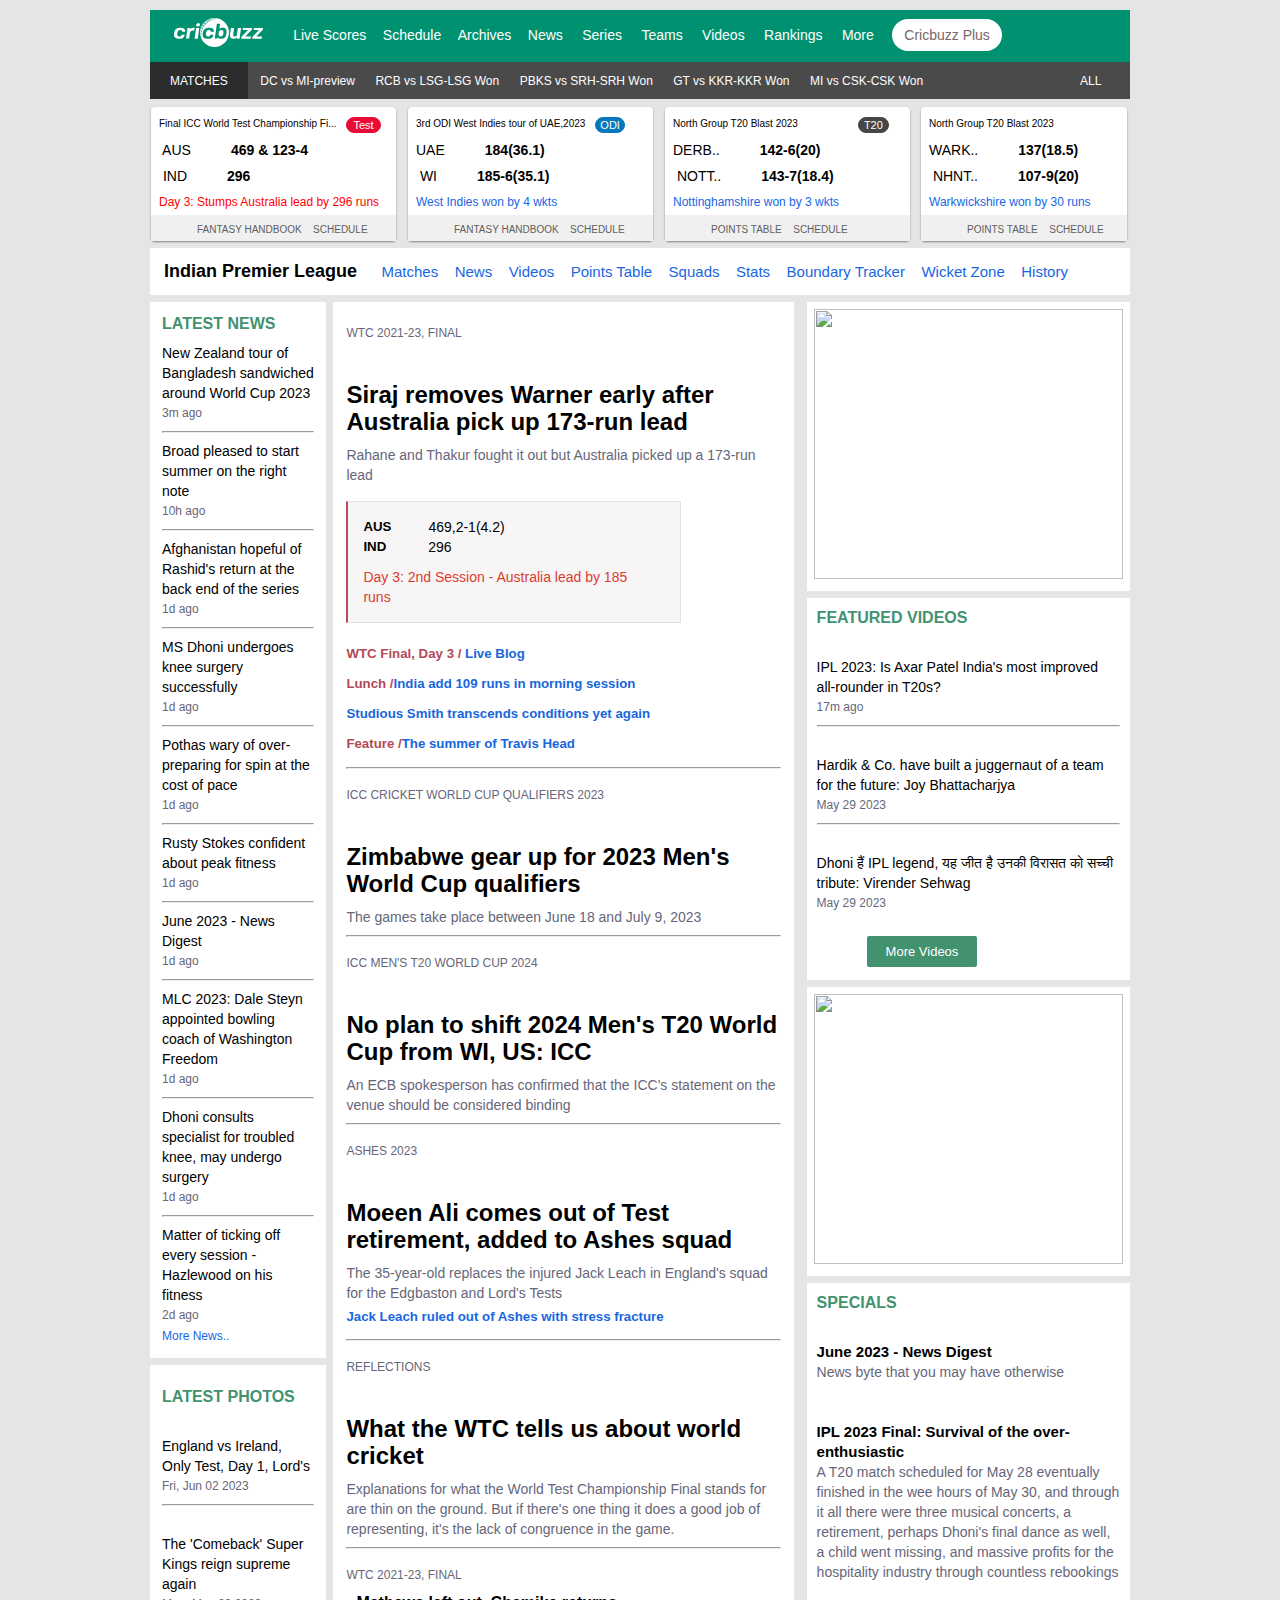
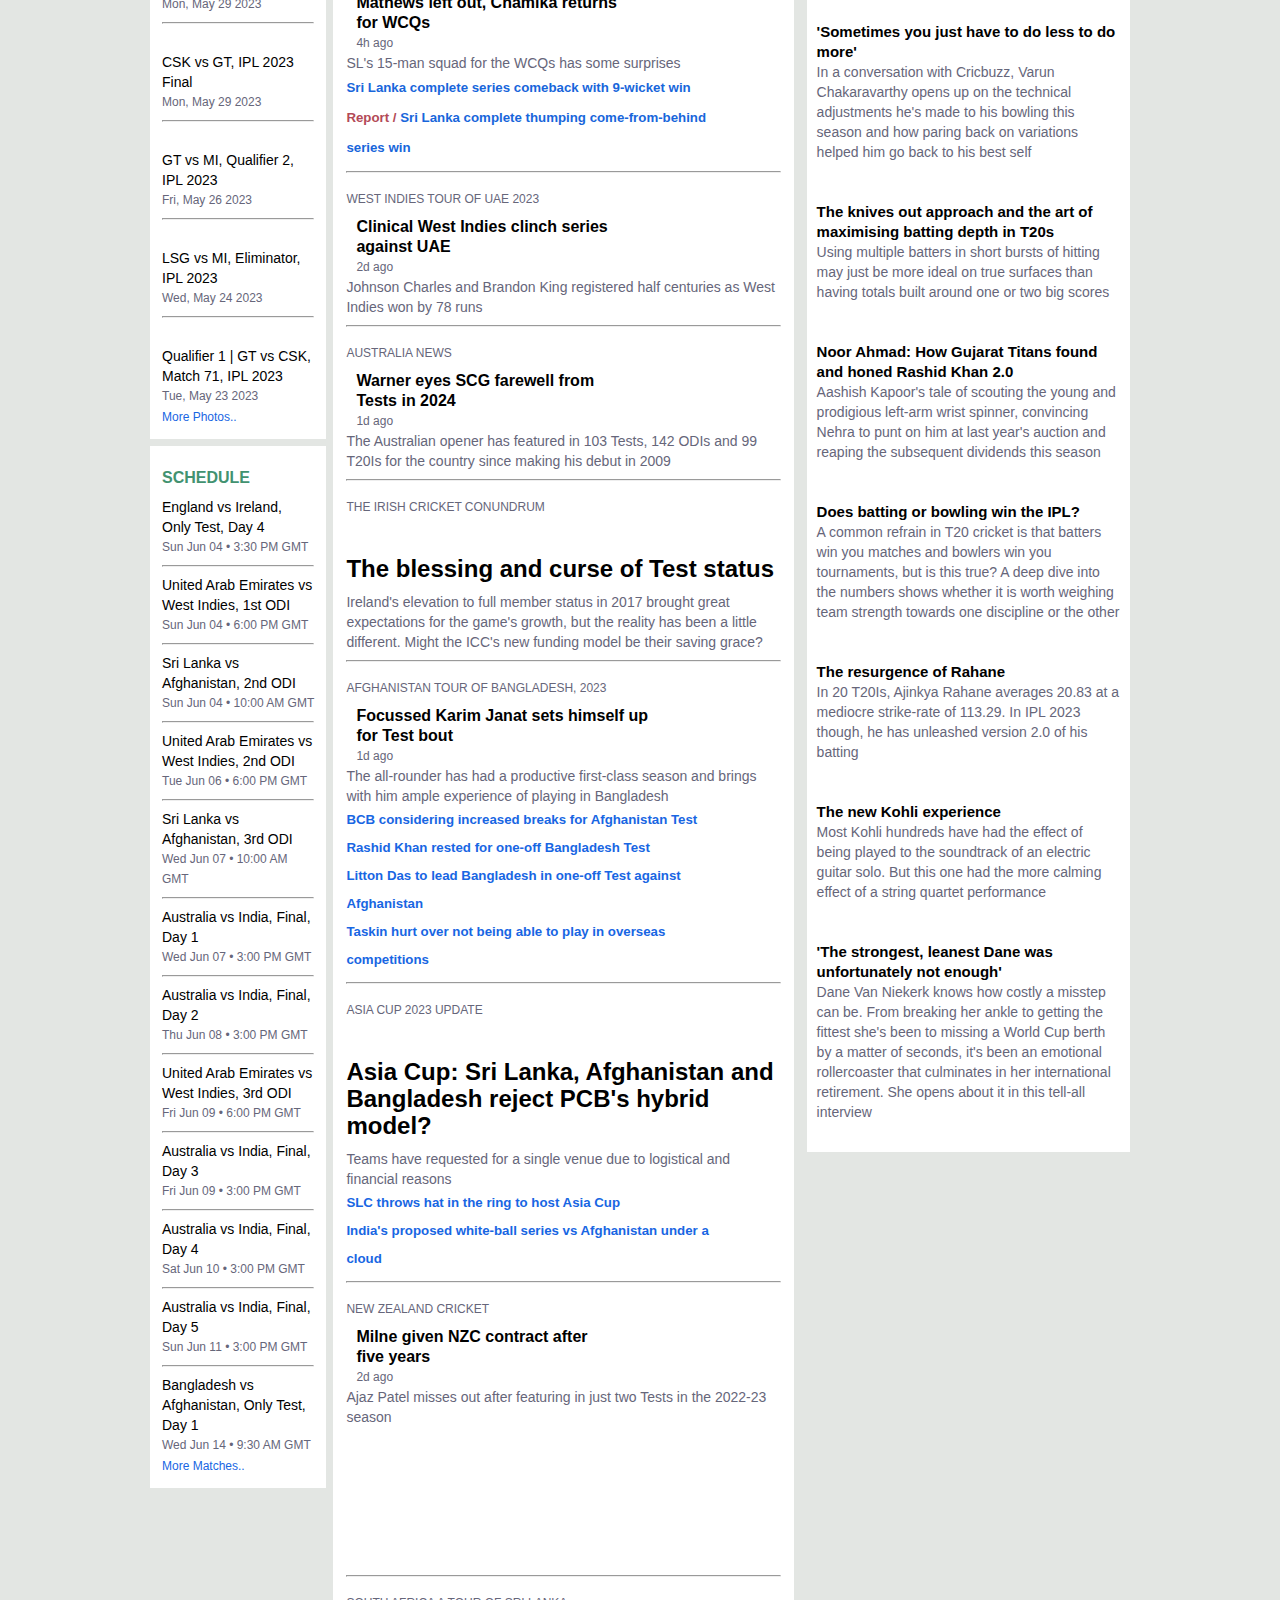
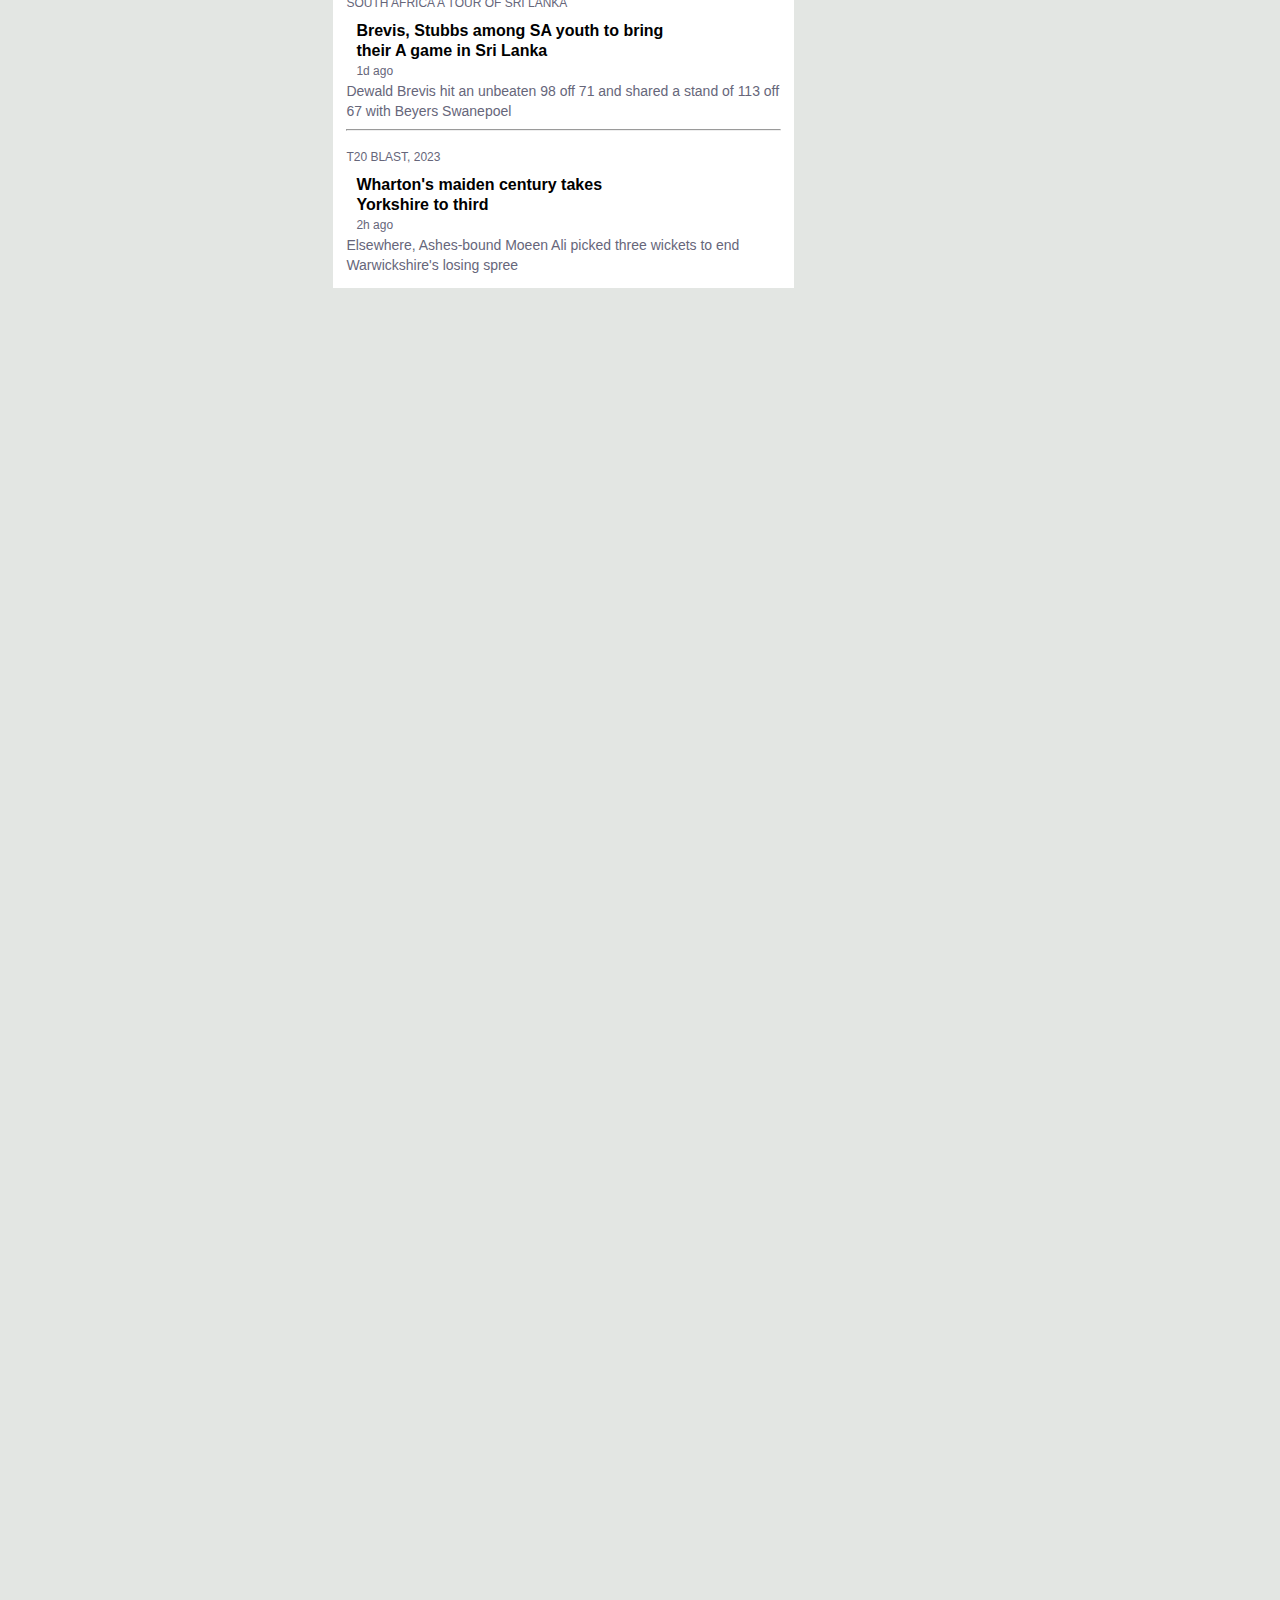
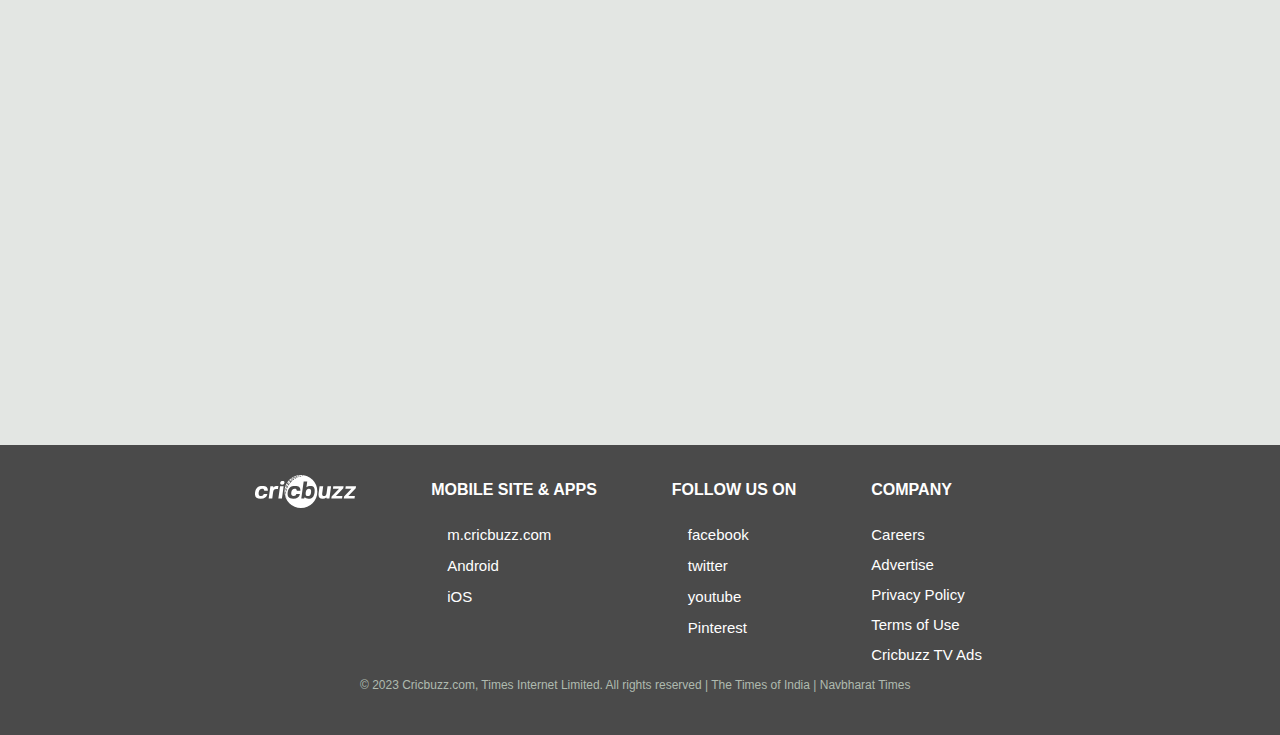
==== commit 092c2508: "Add files via upload" ====
--- a/cricbuzz/index.html
+++ b/cricbuzz/index.html
@@ -5,7 +5,7 @@
     <meta charset="UTF-8">
     <meta http-equiv="X-UA-Compatible" content="IE=edge">
     <meta name="viewport" content="width=device-width, initial-scale=1.0">
-    <title>Document</title>
+    <title>www.cricbuzz.com</title>
     <script src="https://kit.fontawesome.com/cb04d403ae.js" crossorigin="anonymous"></script>
     <link rel="stylesheet" href="assets/stylesheets/main.css">
     <link rel="stylesheet" media="screen and (max-width:940px)" href="assets/stylesheets/phone.css">
@@ -650,9 +650,6 @@
                         </div>
                         </div>
                     </div>   
-                    <div class="ad1">
-                        <img src="https://cdn.adgebra.net/images/844_4927_16147/990x505.jpg" alt="">
-                    </div>
                 </div>
             </div>
         </div>
--- a/cricbuzz/assets/stylesheets/main.css
+++ b/cricbuzz/assets/stylesheets/main.css
@@ -25,11 +25,9 @@
 /* Helper class */
 .left{
     float: left;
-    box-sizing: border-box;
 }
 .right{
     float: right;
-     box-sizing: border-box;
 }
 .row:after{
     clear: both;
@@ -45,7 +43,6 @@
     position: relative;
     margin: 10px auto;
     max-width: 980px;
-    /* min-width: 980px; */
 }
 img{
     border-radius: 6px;
@@ -126,7 +123,7 @@
     padding: 0 12px;
 }
 #menubar .last {
-    width: 9%;
+    width: 10%;
     float: right;  
 }
 #menubar .last a{
@@ -167,7 +164,6 @@
 }
 #content-box #box1{
     width: 21%;
-    margin-top: -12px;
     background-color: white;
 }
 #content-box .about{
@@ -491,22 +487,12 @@
     padding: 7px;
     border-bottom: 7px solid #E3E6E3;
 }
-#right-article .ad1{
-    height: 13%;
-    padding: 7px;
-    border-top: 7px solid #E3E6E3;
-}
-#right-article .ad1 img{
-    height: 30vh; 
-    width: 100%;  
-    border-radius: 0;
-}
 
 
 
 #footer{
     width: 100vw;
-    margin-top: 4920px;
+    margin-top: 4950px;
     background-color: #4A4A4A;
     line-height: 30px;
     color: white;
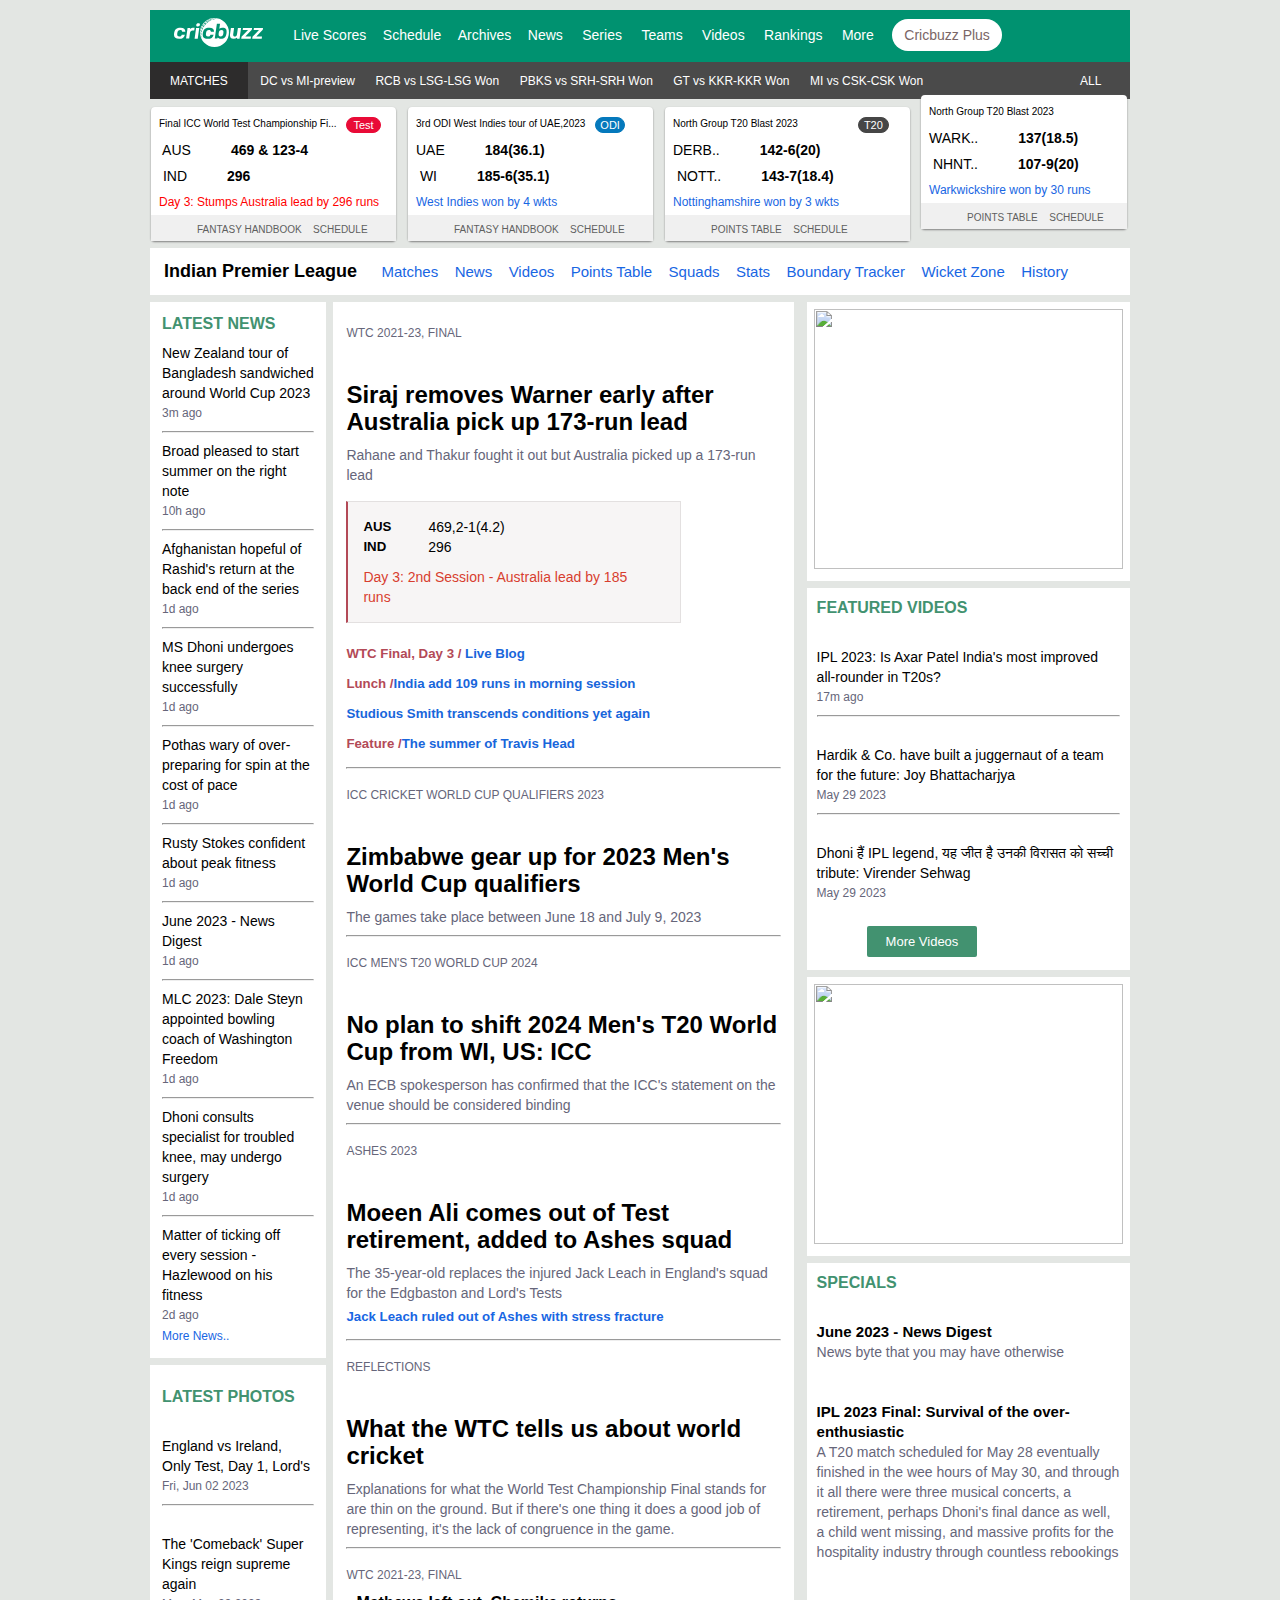
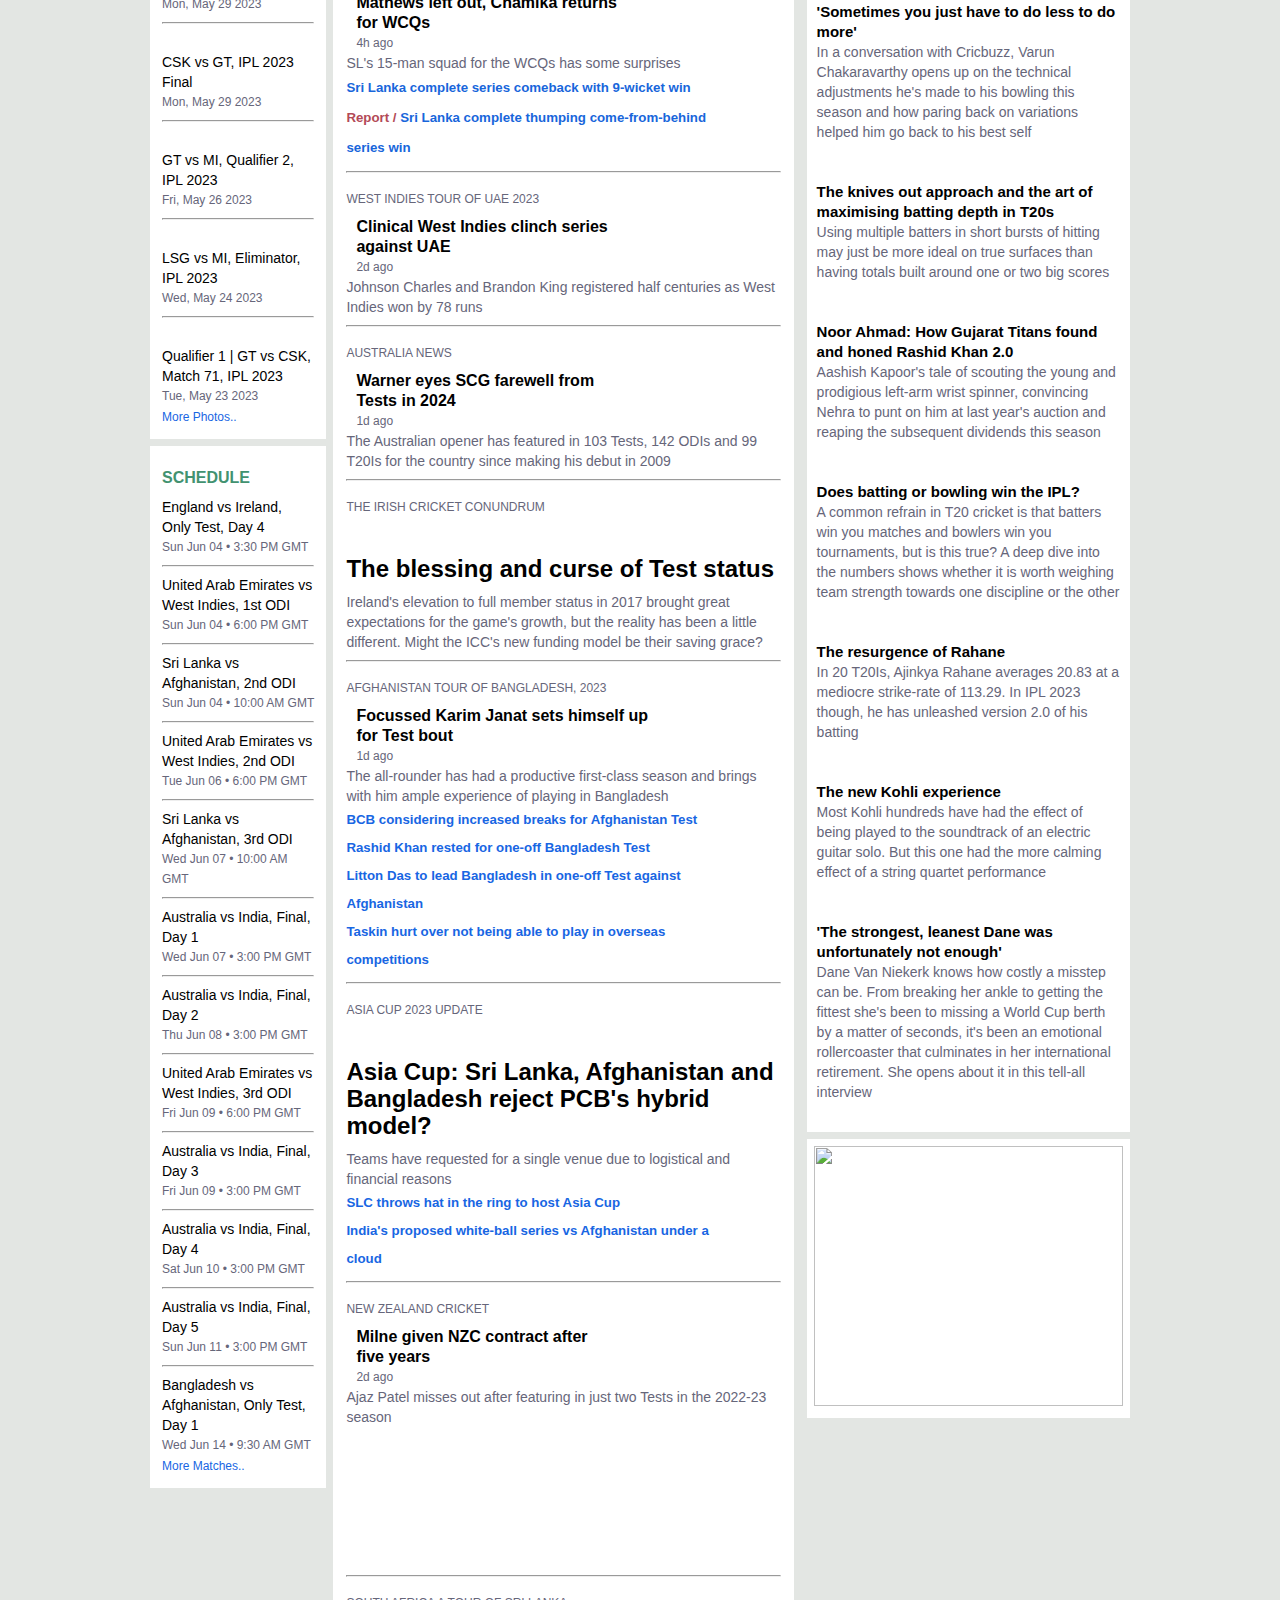
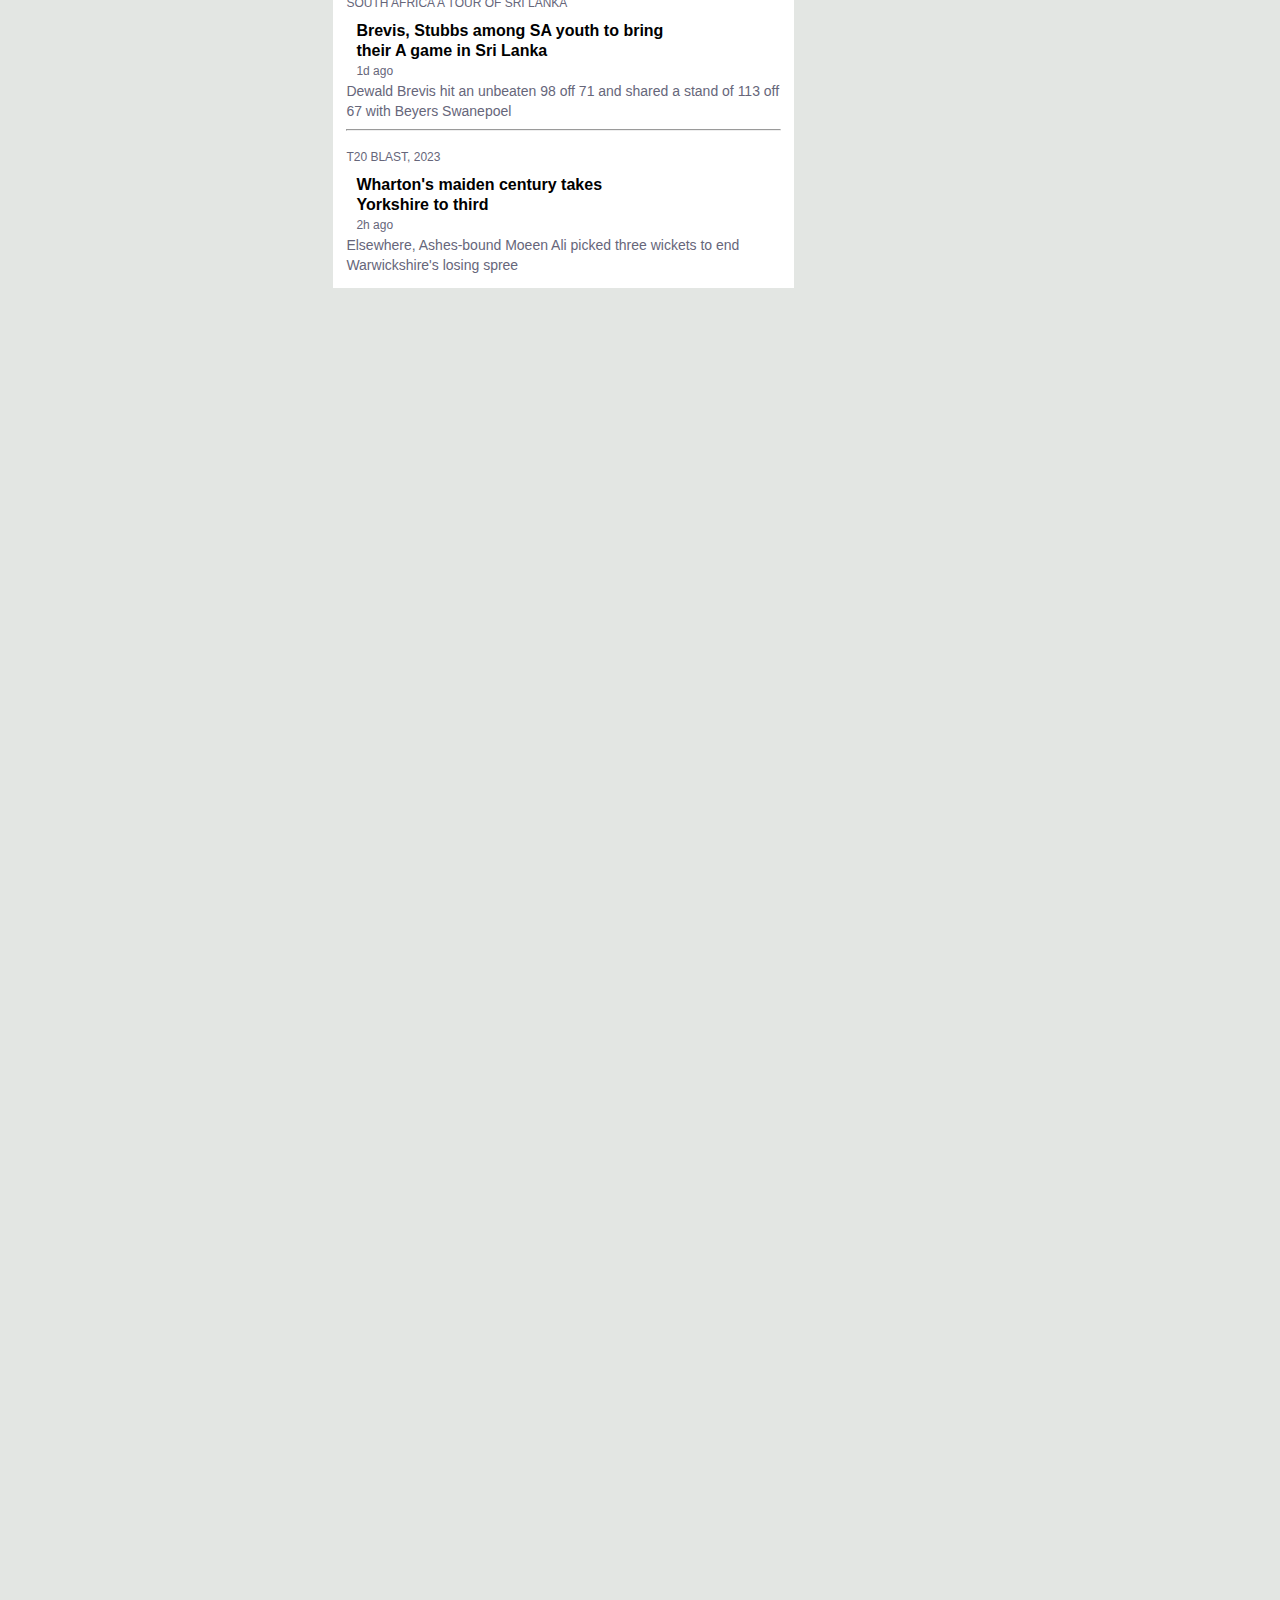
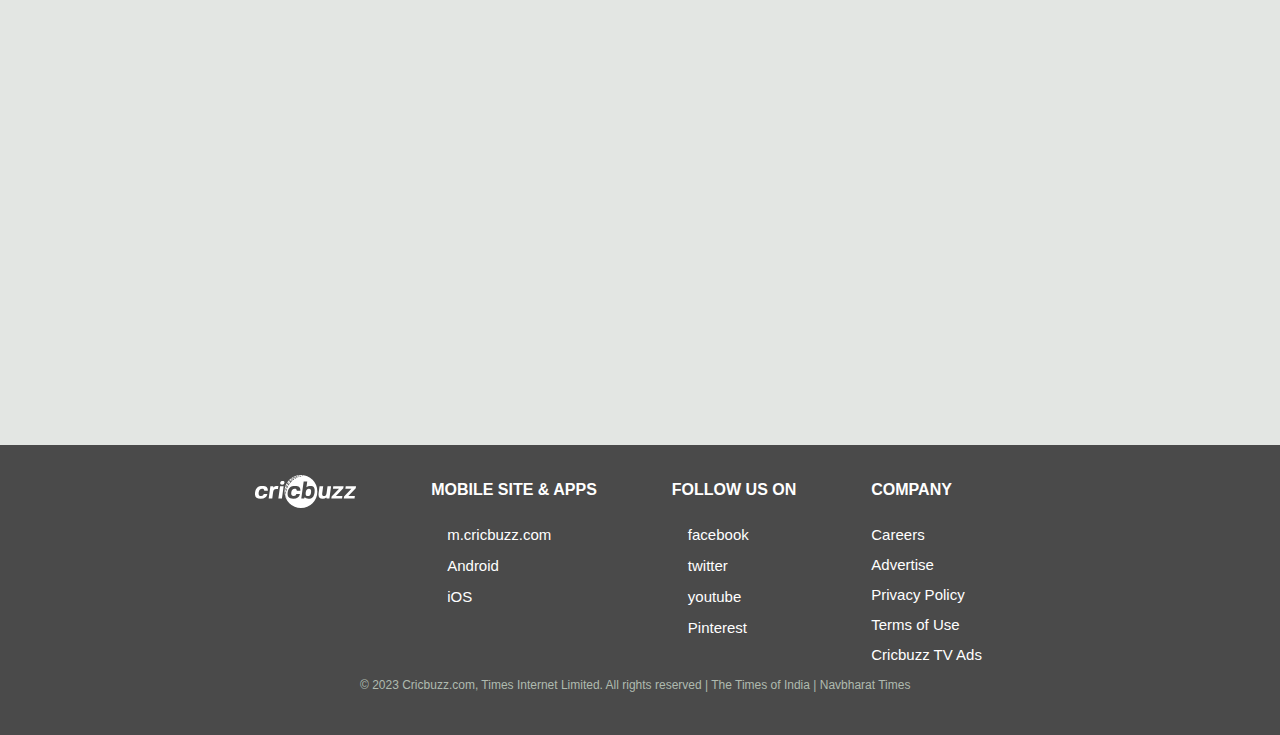
==== commit 56ceb368: "Add files via upload" ====
--- a/cricbuzz/index.html
+++ b/cricbuzz/index.html
@@ -650,6 +650,9 @@
                         </div>
                         </div>
                     </div>   
+                    <div class="ad1">
+                        <img src="https://cdn.adgebra.net/images/844_4927_16147/990x505.jpg" alt="">
+                    </div>
                 </div>
             </div>
         </div>
--- a/cricbuzz/assets/stylesheets/main.css
+++ b/cricbuzz/assets/stylesheets/main.css
@@ -164,6 +164,7 @@
 }
 #content-box #box1{
     width: 21%;
+    margin-top: -12px;
     background-color: white;
 }
 #content-box .about{
@@ -478,14 +479,22 @@
     border-bottom: 7px solid #E3E6E3;
 }
 #right-article .ad img{
-    height: 30vh; 
+    height: 260px; 
     width: 100%;   
     border-radius: 0;
 }
 #right-article .ad{
-    height: 13%;
     padding: 7px;
     border-bottom: 7px solid #E3E6E3;
+}
+#right-article .ad1{
+    padding: 7px;
+    border-top: 7px solid #E3E6E3;
+}
+#right-article .ad1 img{
+    height: 260px; 
+    width: 100%;  
+    border-radius: 0;
 }
 
 
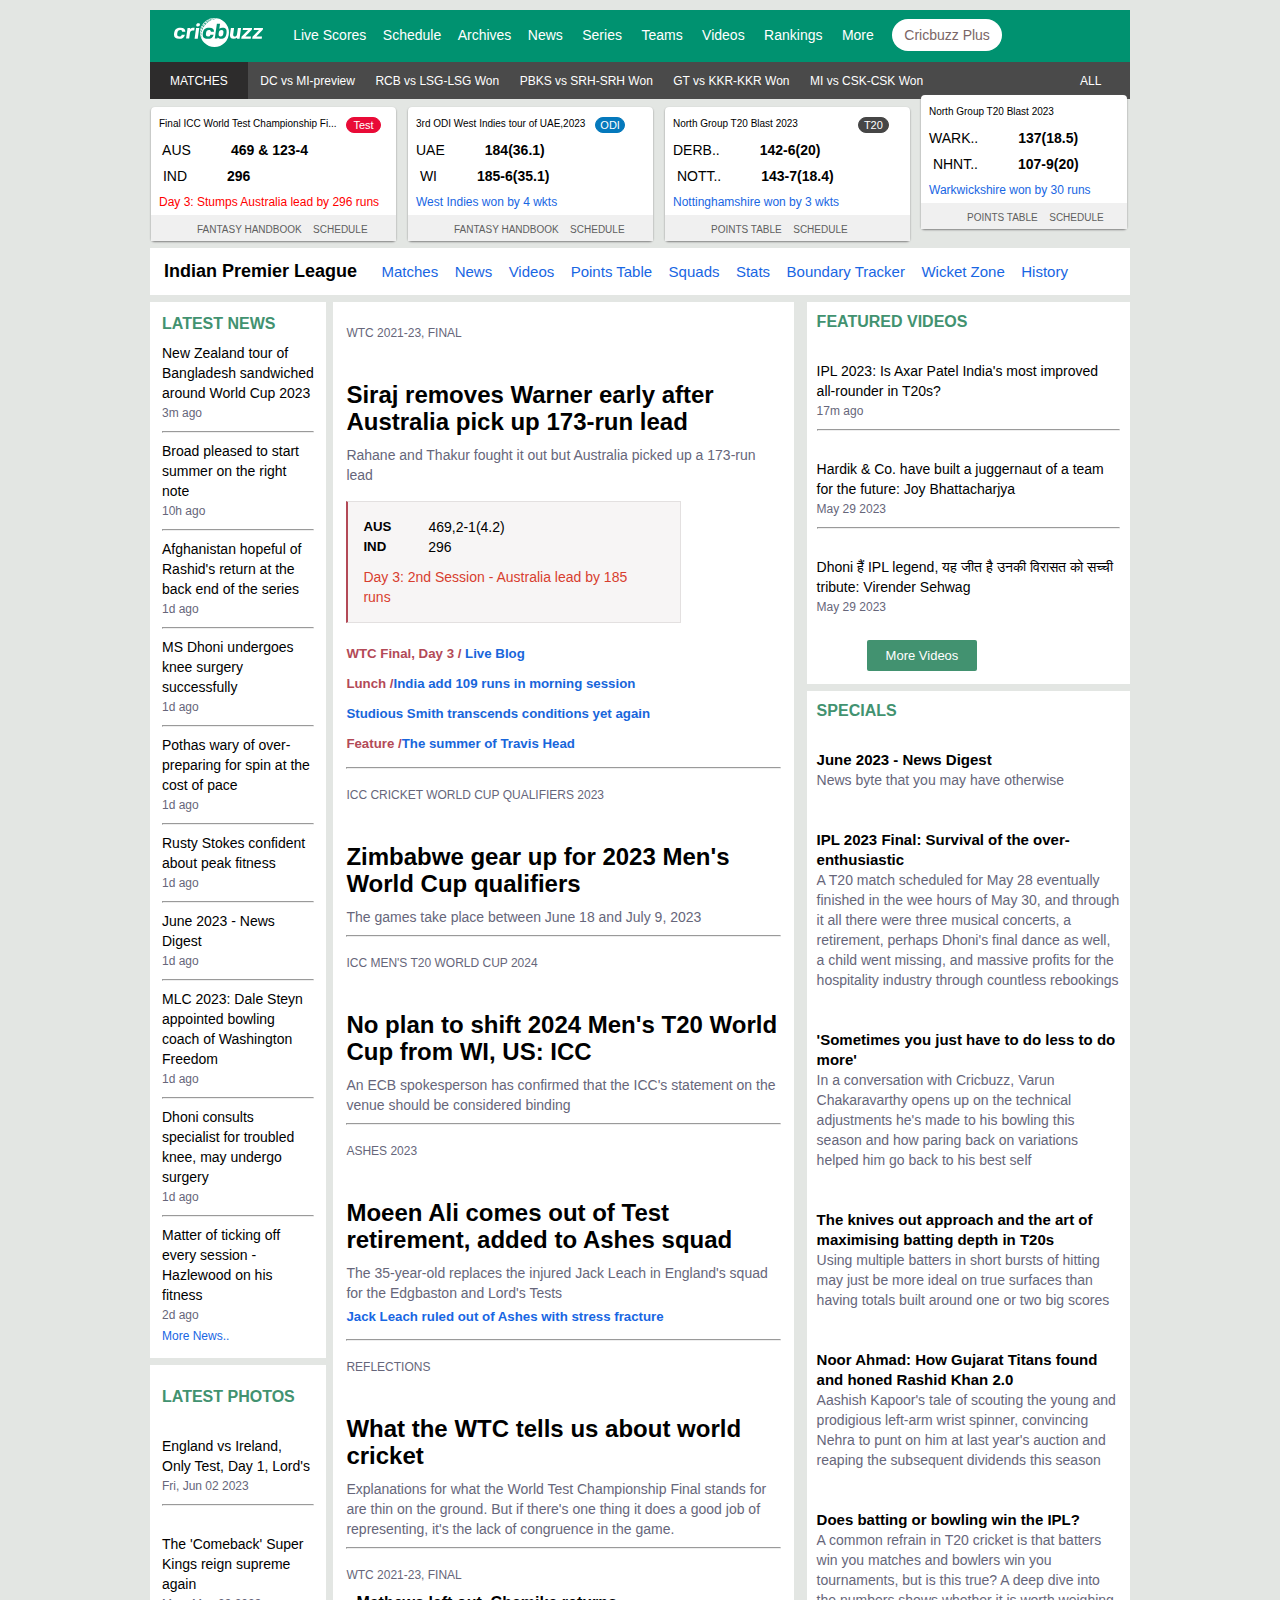
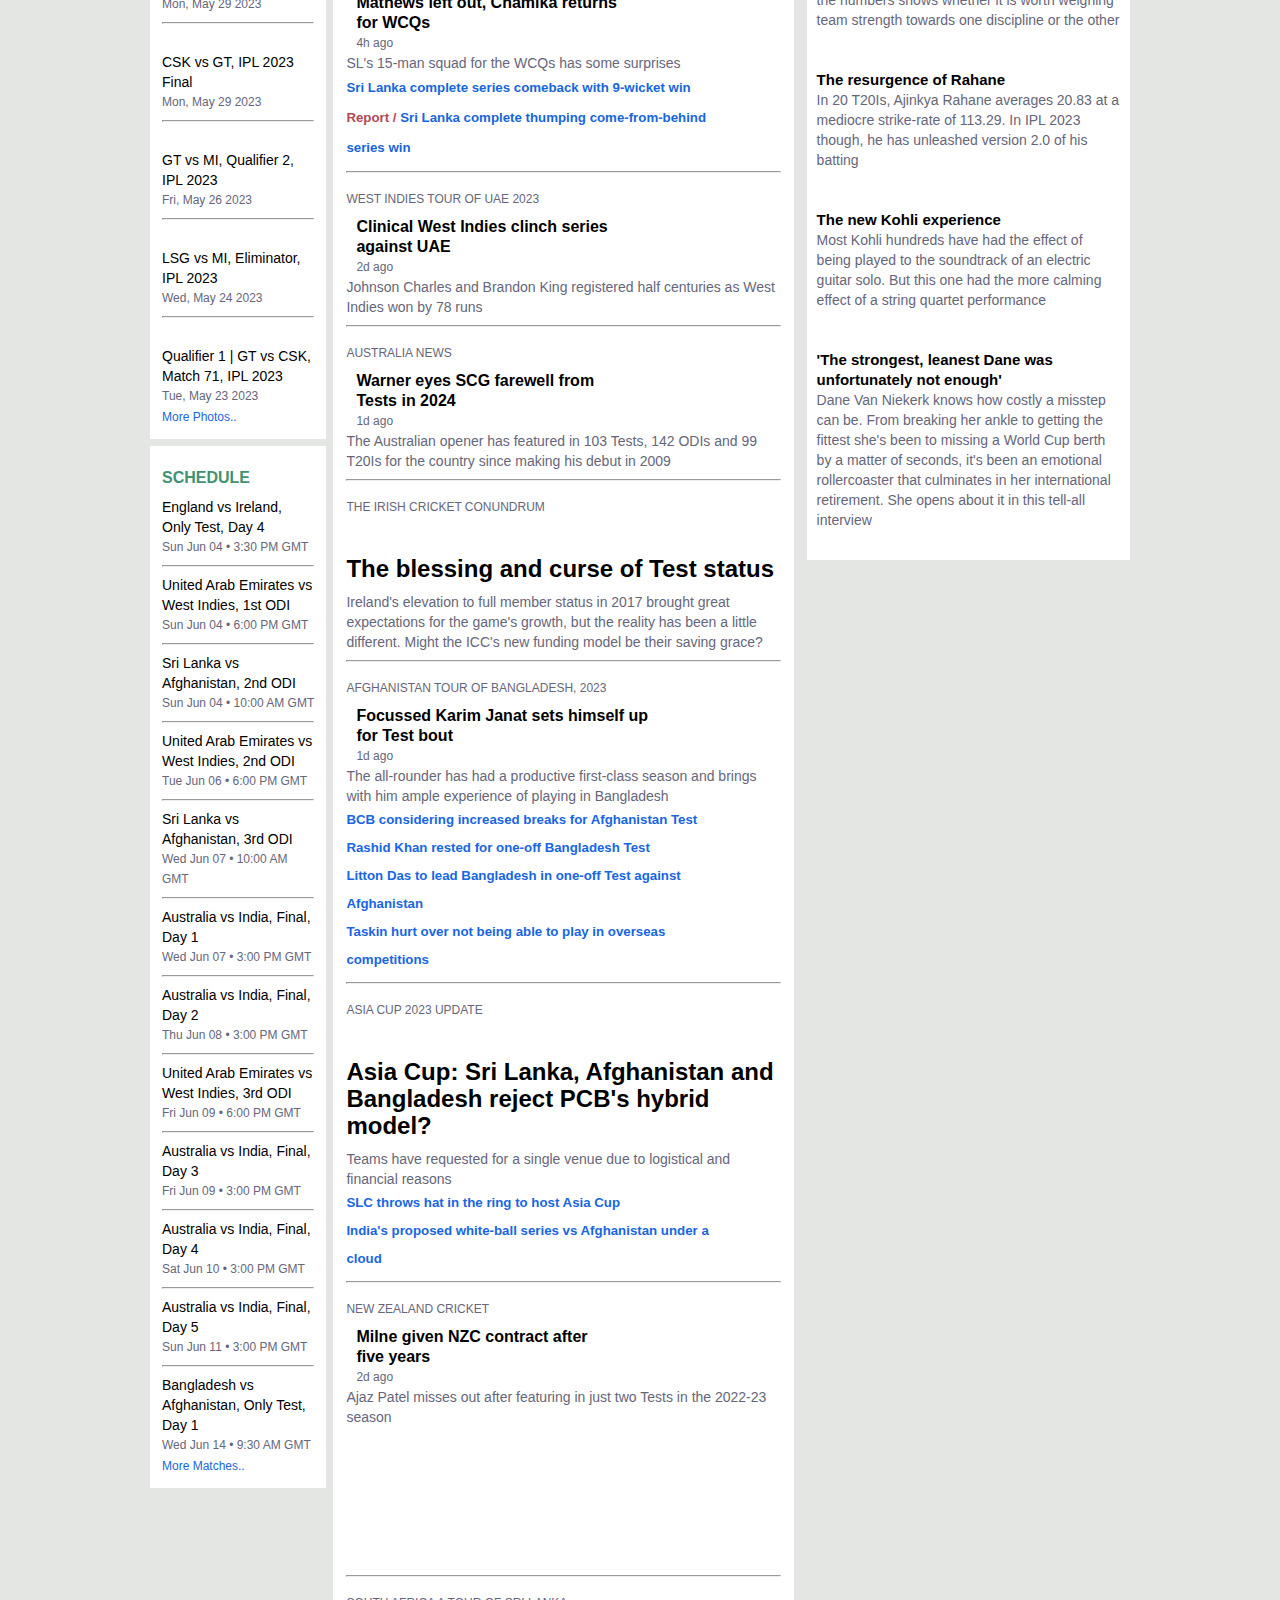
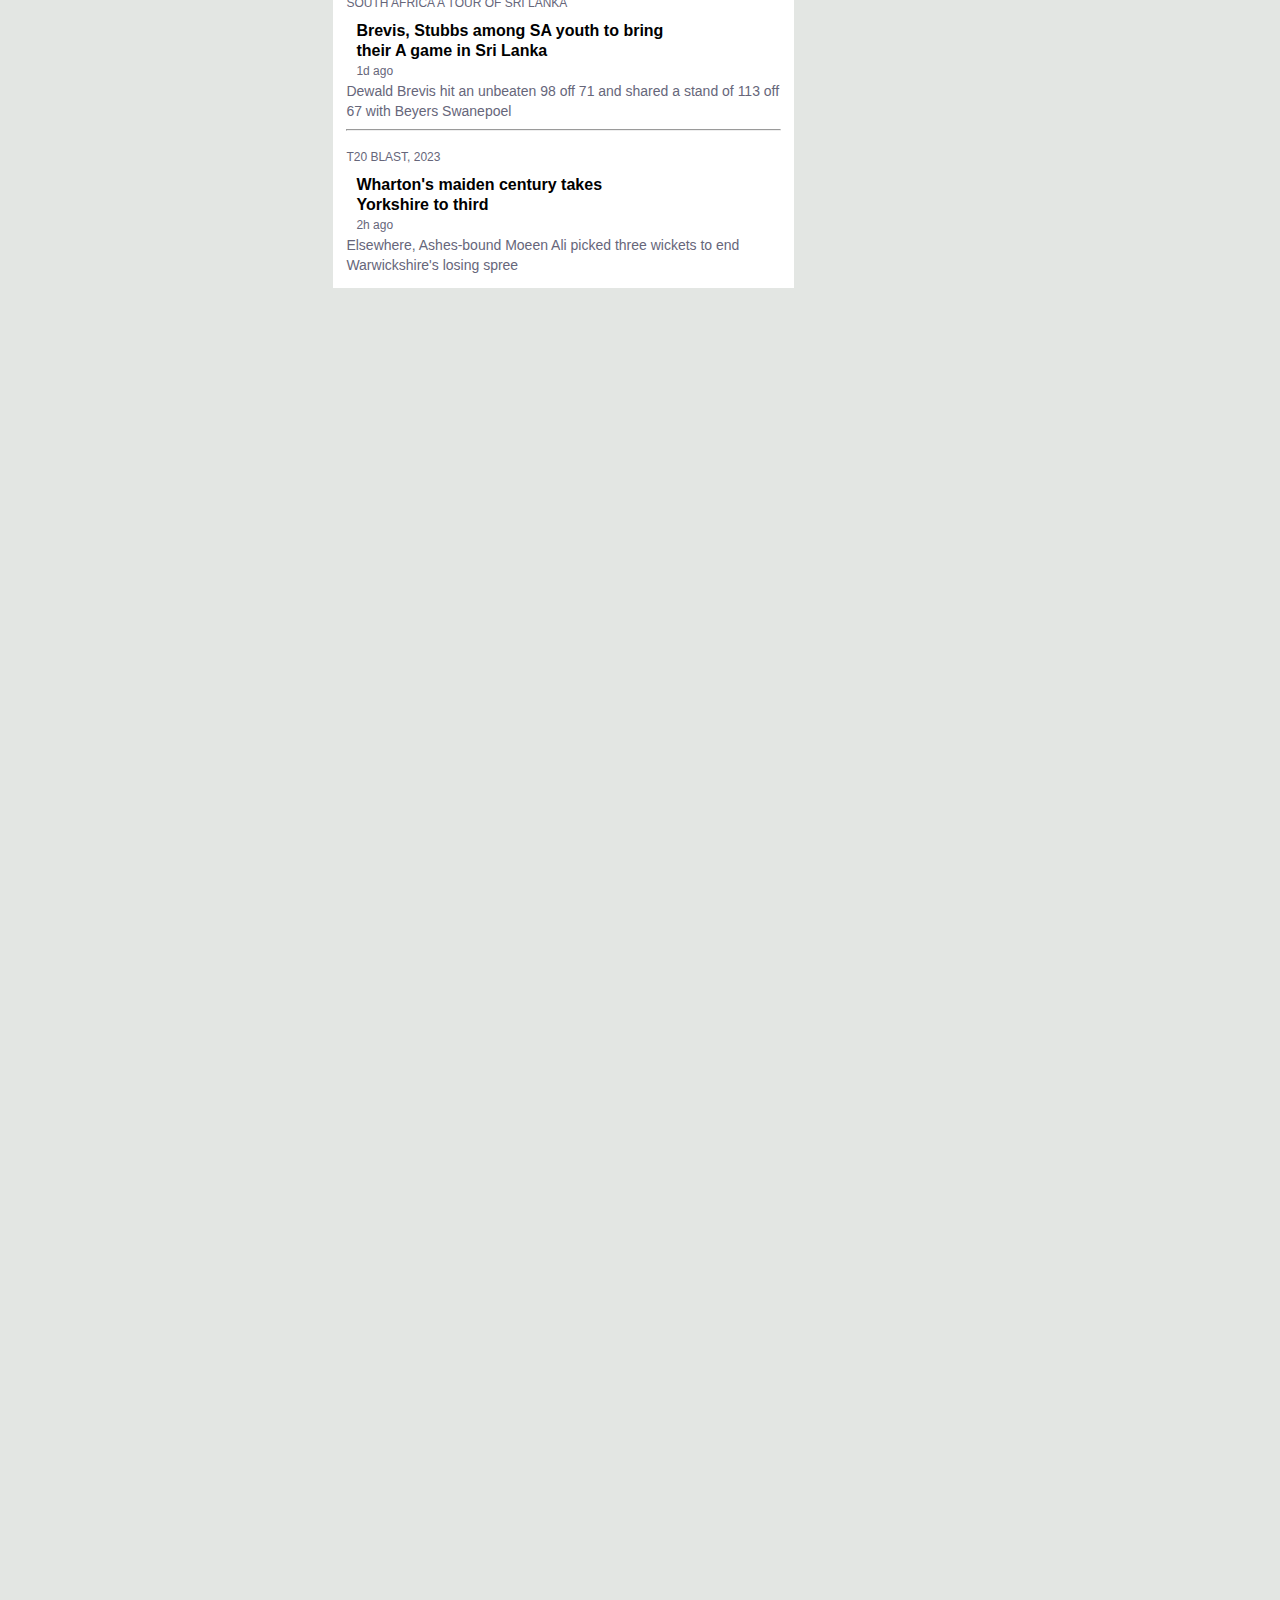
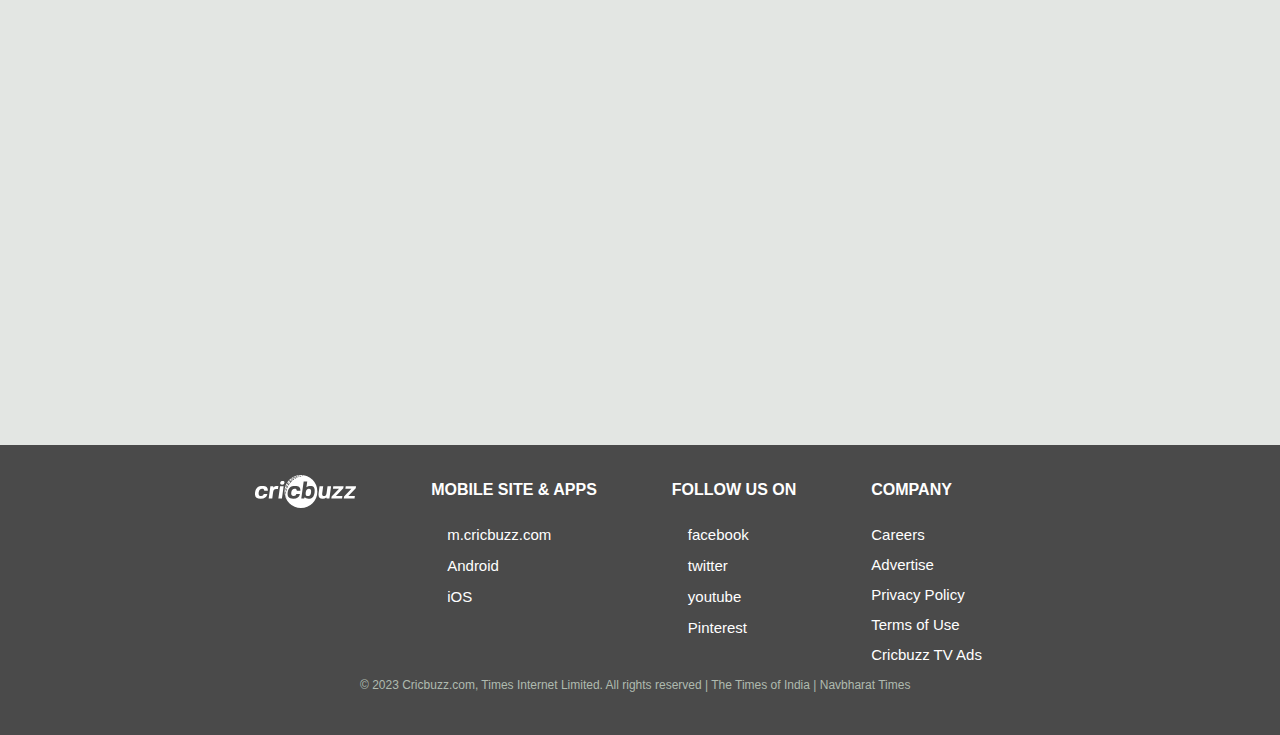
==== commit 4780eac5: "Add files via upload" ====
--- a/cricbuzz/index.html
+++ b/cricbuzz/index.html
@@ -557,10 +557,7 @@
     
             <div id="right-article" class="right">
                 <div class="row">
-                    <div class="ad">
-                        <img src="https://static.clmbtech.com/ctn/32847/images/20/7b03d3c21664e421dfd3b306d218d52e_1659076986910_0.webp"
-                            alt="">
-                    </div>
+                  
                     <div id="videos">
                         <div class="first">
                         <h4>featured videos</h4>
@@ -584,11 +581,7 @@
                         </div>
                         <div class="last"><a href="#">More Videos</a></div>
                     </div>
-    
-                    <div class="ad">
-                        <img src="https://cdn.adgebra.net/images/844_4935_16113/990x505.jpg" alt="">
-                    </div>
-    
+        
                     <div id="specials">
                         <div class="first">
                             <h4>specials</h4>
@@ -650,9 +643,7 @@
                         </div>
                         </div>
                     </div>   
-                    <div class="ad1">
-                        <img src="https://cdn.adgebra.net/images/844_4927_16147/990x505.jpg" alt="">
-                    </div>
+                  
                 </div>
             </div>
         </div>
--- a/cricbuzz/assets/stylesheets/main.css
+++ b/cricbuzz/assets/stylesheets/main.css
@@ -478,24 +478,6 @@
 #right-article #videos{
     border-bottom: 7px solid #E3E6E3;
 }
-#right-article .ad img{
-    height: 260px; 
-    width: 100%;   
-    border-radius: 0;
-}
-#right-article .ad{
-    padding: 7px;
-    border-bottom: 7px solid #E3E6E3;
-}
-#right-article .ad1{
-    padding: 7px;
-    border-top: 7px solid #E3E6E3;
-}
-#right-article .ad1 img{
-    height: 260px; 
-    width: 100%;  
-    border-radius: 0;
-}
 
 
 
